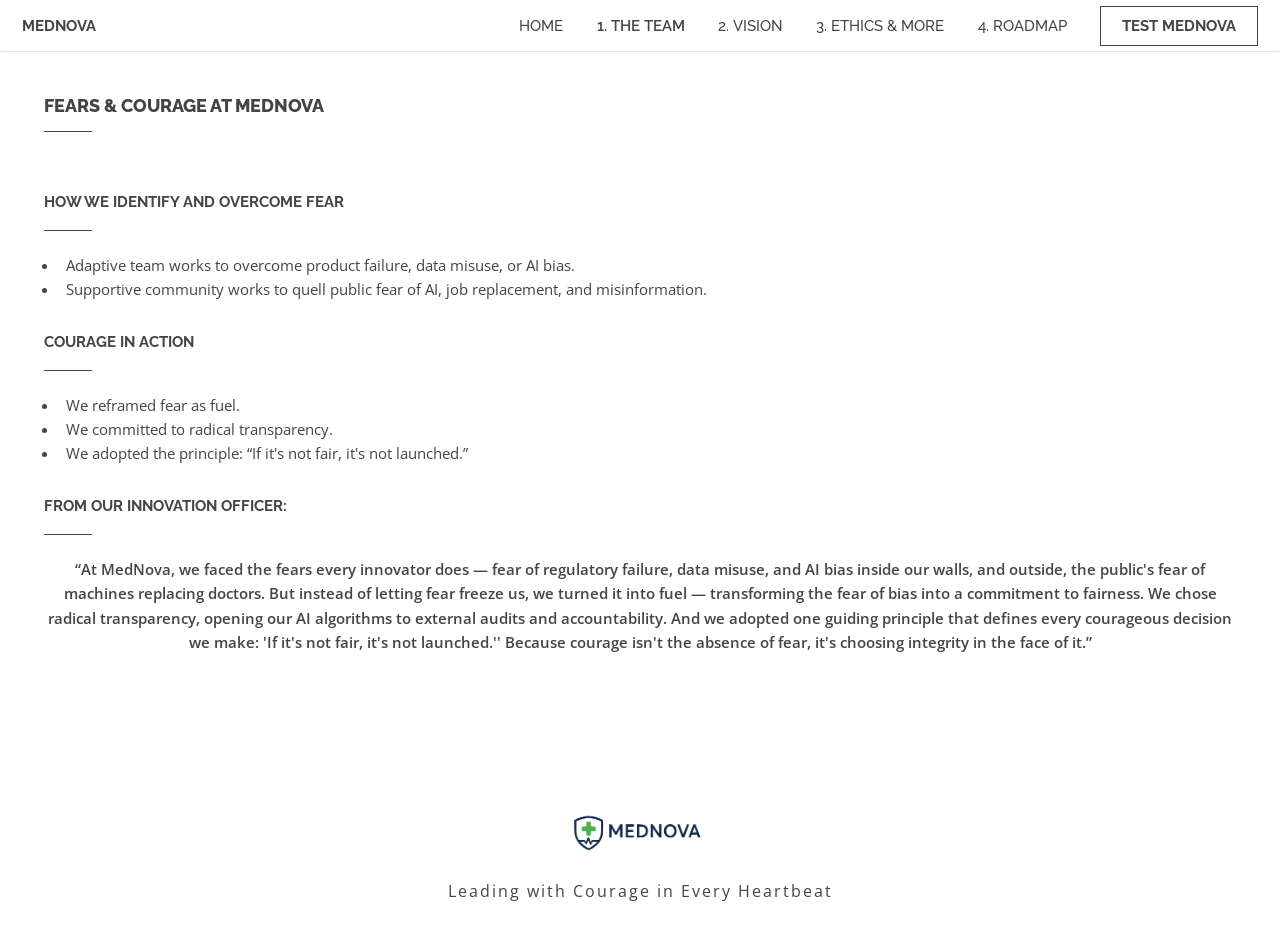
==== ethics.html @ 6e384481 "first-commit" ====
<!DOCTYPE HTML>

<html>

<head>
	<title>Dalyell Scholars</title>
	<meta charset="utf-8" />
	<meta name="viewport" content="width=device-width, initial-scale=1, user-scalable=no" />
	<link rel="stylesheet" href="assets/css/main.css" />
	<noscript>
		<link rel="stylesheet" href="assets/css/noscript.css" />
	</noscript>
</head>

<body class="is-preload">

	<!-- Header -->
	<header id="header">
		<div class="header-icon">

			<h1>
				<a href="index.html">MedNova</a>
			</h1>
		</div>
		<nav id="nav">
			<ul>
				<li><a href="index.html">Home</a></li>
				<li><a href="team.html"><b>1. The Team</b></a></li>
				<li><a href="vision.html">2. Vision</a></li>
				<li><a href="ethics.html">3. Ethics & More</a></li>
				<li><a href="roadmap.html">4. Roadmap</a></li>
				<li><a href="#" class="button">TEST MEDNOVA</a></li>
			</ul>
		</nav>
	</header>



	<!-- Contact -->
	<section id="two" class="wrapper content-pad">

		<div class="inner">

			<div class="features">

				<div class="content">
					<header class="major">
						<h2>Fears & Courage at MedNova</h2>
					</header>

					<h3>How We Identify and Overcome Fear</h3>
					<ul>
						<li>Adaptive team works to overcome product failure, data misuse, or AI bias.</li>
						<li>Supportive community works to quell public fear of AI, job replacement, and misinformation.</li>
					</ul>

					<h3>Courage in Action</h3>
					<ul>
						<li>We reframed fear as fuel.</li>
						<li>We committed to radical transparency.</li>
						<li>We adopted the principle: “If it's not fair, it's not launched.”</li>
					</ul>

					<h3>From our innovation officer:</h3>
					<p style="text-align: center">
						<strong>
							“At MedNova, we faced the fears every innovator does — fear of regulatory failure, data
							misuse, and AI bias inside our walls, and outside, the public's fear of machines replacing
							doctors.
							But instead of letting fear freeze us, we turned it into fuel — transforming the fear of
							bias into a commitment to fairness.
							We chose radical transparency, opening our AI algorithms to external audits and
							accountability.
							And we adopted one guiding principle that defines every courageous decision we make: 'If
							it's not fair, it's not launched.''
							Because courage isn't the absence of fear, it's choosing integrity in the face of it.”
						</strong>
					</p>
				</div>

			</div>
		</div>
	</section>

	<footer class="mednova-footer">
		<img src="images/mednova.png" alt="Mednova Logo">
		<p>Leading with Courage in Every Heartbeat</p>
	</footer>



	<!-- Scripts -->
	<script src="assets/js/jquery.min.js"></script>
	<script src="assets/js/jquery.dropotron.min.js"></script>
	<script src="assets/js/jquery.scrollex.min.js"></script>
	<script src="assets/js/browser.min.js"></script>
	<script src="assets/js/breakpoints.min.js"></script>
	<script src="assets/js/util.js"></script>
	<script src="assets/js/main.js"></script>

</body>

</html>
---- assets/css/main.css ----
@import url(fontawesome-all.min.css);
@import url("https://fonts.googleapis.com/css?family=Open+Sans:400italic,600italic,400,600|Raleway:500,700,800");


/*
	Slate by Pixelarity
	pixelarity.com | hello@pixelarity.com
	License: pixelarity.com/license
*/

html, body, div, span, applet, object,
iframe, h1, h2, h3, h4, h5, h6, p, blockquote,
pre, a, abbr, acronym, address, big, cite,
code, del, dfn, em, img, ins, kbd, q, s, samp,
small, strike, strong, sub, sup, tt, var, b,
u, i, center, dl, dt, dd, ol, ul, li, fieldset,
form, label, legend, table, caption, tbody,
tfoot, thead, tr, th, td, article, aside,
canvas, details, embed, figure, figcaption,
footer, header, hgroup, menu, nav, output, ruby,
section, summary, time, mark, audio, video {
	margin: 0;
	padding: 0;
	border: 0;
	font-size: 100%;
	font: inherit;
	vertical-align: baseline;}

article, aside, details, figcaption, figure,
footer, header, hgroup, menu, nav, section {
	display: block;}

body {
	line-height: 1;
}

ol, ul {
	list-style: none;
}

blockquote, q {
	quotes: none;
}

	blockquote:before, blockquote:after, q:before, q:after {
		content: '';
		content: none;
	}

table {
	border-collapse: collapse;
	border-spacing: 0;
}

body {
	-webkit-text-size-adjust: none;
}

mark {
	background-color: transparent;
	color: inherit;
}

input::-moz-focus-inner {
	border: 0;
	padding: 0;
}

input, select, textarea {
	-moz-appearance: none;
	-webkit-appearance: none;
	-ms-appearance: none;
	appearance: none;
}

/* Basic */

	@-ms-viewport {
		width: device-width;
	}

	body {
		-ms-overflow-style: scrollbar;
	}

	@media screen and (max-width: 480px) {

		html, body {
			min-width: 320px;
		}

	}

	html {
		box-sizing: border-box;
	}

	*, *:before, *:after {
		box-sizing: inherit;
	}

	body {
		background: #fff;
	}

		body.is-preload *, body.is-preload *:before, body.is-preload *:after {
			-moz-animation: none !important;
			-webkit-animation: none !important;
			-ms-animation: none !important;
			animation: none !important;
			-moz-transition: none !important;
			-webkit-transition: none !important;
			-ms-transition: none !important;
			transition: none !important;
		}

/* Type */

	body {
		background-color: #fff;
		color: #444;
	}

	body, input, select, textarea {
		font-family: "Open Sans", Helvetica, sans-serif;
		font-size: 13pt;
		font-weight: 400;
		line-height: 1.65em;
	}

		@media screen and (max-width: 1680px) {

			body, input, select, textarea {
				font-size: 11pt;
			}

		}

	a {
		-moz-transition: border-bottom-color 0.2s ease-in-out;
		-webkit-transition: border-bottom-color 0.2s ease-in-out;
		-ms-transition: border-bottom-color 0.2s ease-in-out;
		transition: border-bottom-color 0.2s ease-in-out;
		border-bottom: dotted 1px;
		text-decoration: none;
	}

		a:hover {
			border-bottom-color: transparent;
		}

	strong, b {
		font-weight: 600;
	}

	em, i {
		font-style: italic;
	}

	p {
		margin: 0 0 2em 0;
	}

	h1, h2, h3, h4, h5, h6 {
		font-family: "Raleway", Helvetica, sans-serif;
		font-weight: 700;
		line-height: 1em;
		margin: 0 0 1.5em 0;
		padding-bottom: 1.25em;
		position: relative;
		text-transform: uppercase;
	}

		h1:after, h2:after, h3:after, h4:after, h5:after, h6:after {
			border-bottom: solid 1px;
			bottom: 0;
			content: '';
			display: inline-block;
			left: 0;
			position: absolute;
			width: 3rem;
		}

		h1 a, h2 a, h3 a, h4 a, h5 a, h6 a {
			border-bottom: 0;
			color: inherit;
			text-decoration: none;
		}

		h1.alt, h2.alt, h3.alt, h4.alt, h5.alt, h6.alt {
			margin: 0 0 1em 0;
			padding-bottom: 0;
		}

			h1.alt:after, h2.alt:after, h3.alt:after, h4.alt:after, h5.alt:after, h6.alt:after {
				display: none;
			}

	h2 {
		font-size: 1.25em;
		line-height: 1.25em;
	}

	h3 {
		font-size: 1em;
		line-height: 1.5em;
	}

	h4 {
		font-size: 1.1em;
		line-height: 1.5em;
	}

	h5 {
		font-size: 0.9em;
		line-height: 1.5em;
	}

	h6 {
		font-size: 0.7em;
		line-height: 1.5em;
	}

	@media screen and (max-width: 736px) {

		h2 {
			line-height: 1.5em;
		}

	}

	sub {
		font-size: 0.8em;
		position: relative;
		top: 0.5em;
	}

	sup {
		font-size: 0.8em;
		position: relative;
		top: -0.5em;
	}

	blockquote {
		border-left: solid 4px;
		font-style: italic;
		margin: 0 0 2em 0;
		padding: 0.5em 0 0.5em 2em;
	}

	code {
		border: solid 1px;
		font-family: "Courier New", monospace;
		font-size: 0.9em;
		margin: 0 0.25em;
		padding: 0.25em 0.65em;
	}

	pre {
		-webkit-overflow-scrolling: touch;
		font-family: "Courier New", monospace;
		font-size: 0.9em;
		margin: 0 0 2em 0;
	}

		pre code {
			display: block;
			line-height: 1.75em;
			padding: 1em 1.5em;
			overflow-x: auto;
		}

	hr {
		border: 0;
		border-bottom: solid 1px;
		margin: 2em 0;
	}

		hr.major {
			margin: 3em 0;
		}

	.align-left {
		text-align: left;
	}

	.align-center {
		text-align: center;
	}

	.align-right {
		text-align: right;
	}

	input, select, textarea {
		color: #444;
	}

	a {
		color: #444;
	}

	strong, b {
		color: #444;
	}

	h1, h2, h3, h4, h5, h6 {
		color: #444;
	}

	blockquote {
		border-left-color: #e6e6e6;
	}

	code {
		background: #f6f6f6;
		border-color: #e6e6e6;
	}

	hr {
		border-bottom-color: #e6e6e6;
	}

/* Row */
	.image-row {
	display: flex;
	flex-wrap: wrap;
	justify-content: center;
	gap: 10px; /* spacing between images */
	margin-top: 24px;
	}

	.image-item {
	flex: 1 1 calc(20% - 10px); /* 5 images per row */
	max-width: calc(20% - 10px);
	text-align: center;
	}

	.image-item img {
	width: 100%;
	height: auto;
	border-radius: 12px; /* optional rounded corners */
	object-fit: cover;
	}

	.image-item p {
	margin-top: 8px;
	font-size: 16px;
	color: var(--fg);
	}

	.profile-section {
  display: flex;
  flex-wrap: wrap;
  align-items: flex-start;
  gap: 30px;
  margin-top: 40px;
}

.profile-image {
  flex: 1 1 40%;
  text-align: center;
}

.profile-image img {
  width: 100%;
  height: auto;
  max-width: 200px;
  border-radius: 16px;
  object-fit: cover;
}

.profile-image p {
  margin-top: 10px;
  font-size: 18px;
  color: var(--fg);
  font-weight: 500;
}

.profile-details {
  flex: 1 1 30%;
}

.profile-details ul {
  list-style: none;
  padding: 0;
  margin: 0;
}

.profile-details li {
  margin-bottom: 10px;
  font-size: 16px;
  line-height: 1.5;
  color: var(--muted);
}

.profile-details strong {
  color: var(--fg);
}

.mednova-footer {
  margin-top: 60px;
  padding: 40px 20px;
  background: var(--bg);
  border-top: 1px solid var(--line);
  text-align: center;
}

.mednova-footer img {
  width: 160px;         /* adjust to fit your logo */
  height: auto;
  display: block;
  margin: 0 auto 12px;
}

.mednova-footer p {
  margin: 0;
  font-size: 16px;
  color: var(--muted);
  letter-spacing: 2px;
}



	.row {
		display: flex;
		flex-wrap: wrap;
		box-sizing: border-box;
		align-items: stretch;
	}

		.row > * {
			box-sizing: border-box;
		}

		.row.gtr-uniform > * > :last-child {
			margin-bottom: 0;
		}

		.row.aln-left {
			justify-content: flex-start;
		}

		.row.aln-center {
			justify-content: center;
		}

		.row.aln-right {
			justify-content: flex-end;
		}

		.row.aln-top {
			align-items: flex-start;
		}

		.row.aln-middle {
			align-items: center;
		}

		.row.aln-bottom {
			align-items: flex-end;
		}

		.row > .imp {
			order: -1;
		}

		.row > .col-1 {
			width: 8.33333%;
		}

		.row > .off-1 {
			margin-left: 8.33333%;
		}

		.row > .col-2 {
			width: 16.66667%;
		}

		.row > .off-2 {
			margin-left: 16.66667%;
		}

		.row > .col-3 {
			width: 25%;
		}

		.row > .off-3 {
			margin-left: 25%;
		}

		.row > .col-4 {
			width: 33.33333%;
		}

		.row > .off-4 {
			margin-left: 33.33333%;
		}

		.row > .col-5 {
			width: 41.66667%;
		}

		.row > .off-5 {
			margin-left: 41.66667%;
		}

		.row > .col-6 {
			width: 50%;
		}

		.row > .off-6 {
			margin-left: 50%;
		}

		.row > .col-7 {
			width: 58.33333%;
		}

		.row > .off-7 {
			margin-left: 58.33333%;
		}

		.row > .col-8 {
			width: 66.66667%;
		}

		.row > .off-8 {
			margin-left: 66.66667%;
		}

		.row > .col-9 {
			width: 75%;
		}

		.row > .off-9 {
			margin-left: 75%;
		}

		.row > .col-10 {
			width: 83.33333%;
		}

		.row > .off-10 {
			margin-left: 83.33333%;
		}

		.row > .col-11 {
			width: 91.66667%;
		}

		.row > .off-11 {
			margin-left: 91.66667%;
		}

		.row > .col-12 {
			width: 100%;
		}

		.row > .off-12 {
			margin-left: 100%;
		}

		.row.gtr-0 {
			margin-top: 0;
			margin-left: 0em;
		}

			.row.gtr-0 > * {
				padding: 0 0 0 0em;
			}

			.row.gtr-0.gtr-uniform {
				margin-top: 0em;
			}

				.row.gtr-0.gtr-uniform > * {
					padding-top: 0em;
				}

		.row.gtr-25 {
			margin-top: 0;
			margin-left: -0.5em;
		}

			.row.gtr-25 > * {
				padding: 0 0 0 0.5em;
			}

			.row.gtr-25.gtr-uniform {
				margin-top: -0.5em;
			}

				.row.gtr-25.gtr-uniform > * {
					padding-top: 0.5em;
				}

		.row.gtr-50 {
			margin-top: 0;
			margin-left: -1em;
		}

			.row.gtr-50 > * {
				padding: 0 0 0 1em;
			}

			.row.gtr-50.gtr-uniform {
				margin-top: -1em;
			}

				.row.gtr-50.gtr-uniform > * {
					padding-top: 1em;
				}

		.row {
			margin-top: 0;
			margin-left: -2em;
		}

			.row > * {
				padding: 0 0 0 2em;
			}

			.row.gtr-uniform {
				margin-top: -2em;
			}

				.row.gtr-uniform > * {
					padding-top: 2em;
				}

		.row.gtr-150 {
			margin-top: 0;
			margin-left: -3em;
		}

			.row.gtr-150 > * {
				padding: 0 0 0 3em;
			}

			.row.gtr-150.gtr-uniform {
				margin-top: -3em;
			}

				.row.gtr-150.gtr-uniform > * {
					padding-top: 3em;
				}

		.row.gtr-200 {
			margin-top: 0;
			margin-left: -4em;
		}

			.row.gtr-200 > * {
				padding: 0 0 0 4em;
			}

			.row.gtr-200.gtr-uniform {
				margin-top: -4em;
			}

				.row.gtr-200.gtr-uniform > * {
					padding-top: 4em;
				}

		@media screen and (max-width: 1680px) {

			.row {
				display: flex;
				flex-wrap: wrap;
				box-sizing: border-box;
				align-items: stretch;
			}

				.row > * {
					box-sizing: border-box;
				}

				.row.gtr-uniform > * > :last-child {
					margin-bottom: 0;
				}

				.row.aln-left {
					justify-content: flex-start;
				}

				.row.aln-center {
					justify-content: center;
				}

				.row.aln-right {
					justify-content: flex-end;
				}

				.row.aln-top {
					align-items: flex-start;
				}

				.row.aln-middle {
					align-items: center;
				}

				.row.aln-bottom {
					align-items: flex-end;
				}

				.row > .imp-xlarge {
					order: -1;
				}

				.row > .col-1-xlarge {
					width: 8.33333%;
				}

				.row > .off-1-xlarge {
					margin-left: 8.33333%;
				}

				.row > .col-2-xlarge {
					width: 16.66667%;
				}

				.row > .off-2-xlarge {
					margin-left: 16.66667%;
				}

				.row > .col-3-xlarge {
					width: 25%;
				}

				.row > .off-3-xlarge {
					margin-left: 25%;
				}

				.row > .col-4-xlarge {
					width: 33.33333%;
				}

				.row > .off-4-xlarge {
					margin-left: 33.33333%;
				}

				.row > .col-5-xlarge {
					width: 41.66667%;
				}

				.row > .off-5-xlarge {
					margin-left: 41.66667%;
				}

				.row > .col-6-xlarge {
					width: 50%;
				}

				.row > .off-6-xlarge {
					margin-left: 50%;
				}

				.row > .col-7-xlarge {
					width: 58.33333%;
				}

				.row > .off-7-xlarge {
					margin-left: 58.33333%;
				}

				.row > .col-8-xlarge {
					width: 66.66667%;
				}

				.row > .off-8-xlarge {
					margin-left: 66.66667%;
				}

				.row > .col-9-xlarge {
					width: 75%;
				}

				.row > .off-9-xlarge {
					margin-left: 75%;
				}

				.row > .col-10-xlarge {
					width: 83.33333%;
				}

				.row > .off-10-xlarge {
					margin-left: 83.33333%;
				}

				.row > .col-11-xlarge {
					width: 91.66667%;
				}

				.row > .off-11-xlarge {
					margin-left: 91.66667%;
				}

				.row > .col-12-xlarge {
					width: 100%;
				}

				.row > .off-12-xlarge {
					margin-left: 100%;
				}

				.row.gtr-0 {
					margin-top: 0;
					margin-left: 0em;
				}

					.row.gtr-0 > * {
						padding: 0 0 0 0em;
					}

					.row.gtr-0.gtr-uniform {
						margin-top: 0em;
					}

						.row.gtr-0.gtr-uniform > * {
							padding-top: 0em;
						}

				.row.gtr-25 {
					margin-top: 0;
					margin-left: -0.5em;
				}

					.row.gtr-25 > * {
						padding: 0 0 0 0.5em;
					}

					.row.gtr-25.gtr-uniform {
						margin-top: -0.5em;
					}

						.row.gtr-25.gtr-uniform > * {
							padding-top: 0.5em;
						}

				.row.gtr-50 {
					margin-top: 0;
					margin-left: -1em;
				}

					.row.gtr-50 > * {
						padding: 0 0 0 1em;
					}

					.row.gtr-50.gtr-uniform {
						margin-top: -1em;
					}

						.row.gtr-50.gtr-uniform > * {
							padding-top: 1em;
						}

				.row {
					margin-top: 0;
					margin-left: -2em;
				}

					.row > * {
						padding: 0 0 0 2em;
					}

					.row.gtr-uniform {
						margin-top: -2em;
					}

						.row.gtr-uniform > * {
							padding-top: 2em;
						}

				.row.gtr-150 {
					margin-top: 0;
					margin-left: -3em;
				}

					.row.gtr-150 > * {
						padding: 0 0 0 3em;
					}

					.row.gtr-150.gtr-uniform {
						margin-top: -3em;
					}

						.row.gtr-150.gtr-uniform > * {
							padding-top: 3em;
						}

				.row.gtr-200 {
					margin-top: 0;
					margin-left: -4em;
				}

					.row.gtr-200 > * {
						padding: 0 0 0 4em;
					}

					.row.gtr-200.gtr-uniform {
						margin-top: -4em;
					}

						.row.gtr-200.gtr-uniform > * {
							padding-top: 4em;
						}

		}

		@media screen and (max-width: 1280px) {

			.row {
				display: flex;
				flex-wrap: wrap;
				box-sizing: border-box;
				align-items: stretch;
			}

				.row > * {
					box-sizing: border-box;
				}

				.row.gtr-uniform > * > :last-child {
					margin-bottom: 0;
				}

				.row.aln-left {
					justify-content: flex-start;
				}

				.row.aln-center {
					justify-content: center;
				}

				.row.aln-right {
					justify-content: flex-end;
				}

				.row.aln-top {
					align-items: flex-start;
				}

				.row.aln-middle {
					align-items: center;
				}

				.row.aln-bottom {
					align-items: flex-end;
				}

				.row > .imp-large {
					order: -1;
				}

				.row > .col-1-large {
					width: 8.33333%;
				}

				.row > .off-1-large {
					margin-left: 8.33333%;
				}

				.row > .col-2-large {
					width: 16.66667%;
				}

				.row > .off-2-large {
					margin-left: 16.66667%;
				}

				.row > .col-3-large {
					width: 25%;
				}

				.row > .off-3-large {
					margin-left: 25%;
				}

				.row > .col-4-large {
					width: 33.33333%;
				}

				.row > .off-4-large {
					margin-left: 33.33333%;
				}

				.row > .col-5-large {
					width: 41.66667%;
				}

				.row > .off-5-large {
					margin-left: 41.66667%;
				}

				.row > .col-6-large {
					width: 50%;
				}

				.row > .off-6-large {
					margin-left: 50%;
				}

				.row > .col-7-large {
					width: 58.33333%;
				}

				.row > .off-7-large {
					margin-left: 58.33333%;
				}

				.row > .col-8-large {
					width: 66.66667%;
				}

				.row > .off-8-large {
					margin-left: 66.66667%;
				}

				.row > .col-9-large {
					width: 75%;
				}

				.row > .off-9-large {
					margin-left: 75%;
				}

				.row > .col-10-large {
					width: 83.33333%;
				}

				.row > .off-10-large {
					margin-left: 83.33333%;
				}

				.row > .col-11-large {
					width: 91.66667%;
				}

				.row > .off-11-large {
					margin-left: 91.66667%;
				}

				.row > .col-12-large {
					width: 100%;
				}

				.row > .off-12-large {
					margin-left: 100%;
				}

				.row.gtr-0 {
					margin-top: 0;
					margin-left: 0em;
				}

					.row.gtr-0 > * {
						padding: 0 0 0 0em;
					}

					.row.gtr-0.gtr-uniform {
						margin-top: 0em;
					}

						.row.gtr-0.gtr-uniform > * {
							padding-top: 0em;
						}

				.row.gtr-25 {
					margin-top: 0;
					margin-left: -0.375em;
				}

					.row.gtr-25 > * {
						padding: 0 0 0 0.375em;
					}

					.row.gtr-25.gtr-uniform {
						margin-top: -0.375em;
					}

						.row.gtr-25.gtr-uniform > * {
							padding-top: 0.375em;
						}

				.row.gtr-50 {
					margin-top: 0;
					margin-left: -0.75em;
				}

					.row.gtr-50 > * {
						padding: 0 0 0 0.75em;
					}

					.row.gtr-50.gtr-uniform {
						margin-top: -0.75em;
					}

						.row.gtr-50.gtr-uniform > * {
							padding-top: 0.75em;
						}

				.row {
					margin-top: 0;
					margin-left: -1.5em;
				}

					.row > * {
						padding: 0 0 0 1.5em;
					}

					.row.gtr-uniform {
						margin-top: -1.5em;
					}

						.row.gtr-uniform > * {
							padding-top: 1.5em;
						}

				.row.gtr-150 {
					margin-top: 0;
					margin-left: -2.25em;
				}

					.row.gtr-150 > * {
						padding: 0 0 0 2.25em;
					}

					.row.gtr-150.gtr-uniform {
						margin-top: -2.25em;
					}

						.row.gtr-150.gtr-uniform > * {
							padding-top: 2.25em;
						}

				.row.gtr-200 {
					margin-top: 0;
					margin-left: -3em;
				}

					.row.gtr-200 > * {
						padding: 0 0 0 3em;
					}

					.row.gtr-200.gtr-uniform {
						margin-top: -3em;
					}

						.row.gtr-200.gtr-uniform > * {
							padding-top: 3em;
						}

		}

		@media screen and (max-width: 980px) {

			.row {
				display: flex;
				flex-wrap: wrap;
				box-sizing: border-box;
				align-items: stretch;
			}

				.row > * {
					box-sizing: border-box;
				}

				.row.gtr-uniform > * > :last-child {
					margin-bottom: 0;
				}

				.row.aln-left {
					justify-content: flex-start;
				}

				.row.aln-center {
					justify-content: center;
				}

				.row.aln-right {
					justify-content: flex-end;
				}

				.row.aln-top {
					align-items: flex-start;
				}

				.row.aln-middle {
					align-items: center;
				}

				.row.aln-bottom {
					align-items: flex-end;
				}

				.row > .imp-medium {
					order: -1;
				}

				.row > .col-1-medium {
					width: 8.33333%;
				}

				.row > .off-1-medium {
					margin-left: 8.33333%;
				}

				.row > .col-2-medium {
					width: 16.66667%;
				}

				.row > .off-2-medium {
					margin-left: 16.66667%;
				}

				.row > .col-3-medium {
					width: 25%;
				}

				.row > .off-3-medium {
					margin-left: 25%;
				}

				.row > .col-4-medium {
					width: 33.33333%;
				}

				.row > .off-4-medium {
					margin-left: 33.33333%;
				}

				.row > .col-5-medium {
					width: 41.66667%;
				}

				.row > .off-5-medium {
					margin-left: 41.66667%;
				}

				.row > .col-6-medium {
					width: 50%;
				}

				.row > .off-6-medium {
					margin-left: 50%;
				}

				.row > .col-7-medium {
					width: 58.33333%;
				}

				.row > .off-7-medium {
					margin-left: 58.33333%;
				}

				.row > .col-8-medium {
					width: 66.66667%;
				}

				.row > .off-8-medium {
					margin-left: 66.66667%;
				}

				.row > .col-9-medium {
					width: 75%;
				}

				.row > .off-9-medium {
					margin-left: 75%;
				}

				.row > .col-10-medium {
					width: 83.33333%;
				}

				.row > .off-10-medium {
					margin-left: 83.33333%;
				}

				.row > .col-11-medium {
					width: 91.66667%;
				}

				.row > .off-11-medium {
					margin-left: 91.66667%;
				}

				.row > .col-12-medium {
					width: 100%;
				}

				.row > .off-12-medium {
					margin-left: 100%;
				}

				.row.gtr-0 {
					margin-top: 0;
					margin-left: 0em;
				}

					.row.gtr-0 > * {
						padding: 0 0 0 0em;
					}

					.row.gtr-0.gtr-uniform {
						margin-top: 0em;
					}

						.row.gtr-0.gtr-uniform > * {
							padding-top: 0em;
						}

				.row.gtr-25 {
					margin-top: 0;
					margin-left: -0.375em;
				}

					.row.gtr-25 > * {
						padding: 0 0 0 0.375em;
					}

					.row.gtr-25.gtr-uniform {
						margin-top: -0.375em;
					}

						.row.gtr-25.gtr-uniform > * {
							padding-top: 0.375em;
						}

				.row.gtr-50 {
					margin-top: 0;
					margin-left: -0.75em;
				}

					.row.gtr-50 > * {
						padding: 0 0 0 0.75em;
					}

					.row.gtr-50.gtr-uniform {
						margin-top: -0.75em;
					}

						.row.gtr-50.gtr-uniform > * {
							padding-top: 0.75em;
						}

				.row {
					margin-top: 0;
					margin-left: -1.5em;
				}

					.row > * {
						padding: 0 0 0 1.5em;
					}

					.row.gtr-uniform {
						margin-top: -1.5em;
					}

						.row.gtr-uniform > * {
							padding-top: 1.5em;
						}

				.row.gtr-150 {
					margin-top: 0;
					margin-left: -2.25em;
				}

					.row.gtr-150 > * {
						padding: 0 0 0 2.25em;
					}

					.row.gtr-150.gtr-uniform {
						margin-top: -2.25em;
					}

						.row.gtr-150.gtr-uniform > * {
							padding-top: 2.25em;
						}

				.row.gtr-200 {
					margin-top: 0;
					margin-left: -3em;
				}

					.row.gtr-200 > * {
						padding: 0 0 0 3em;
					}

					.row.gtr-200.gtr-uniform {
						margin-top: -3em;
					}

						.row.gtr-200.gtr-uniform > * {
							padding-top: 3em;
						}

		}

		@media screen and (max-width: 736px) {

			.row {
				display: flex;
				flex-wrap: wrap;
				box-sizing: border-box;
				align-items: stretch;
			}

				.row > * {
					box-sizing: border-box;
				}

				.row.gtr-uniform > * > :last-child {
					margin-bottom: 0;
				}

				.row.aln-left {
					justify-content: flex-start;
				}

				.row.aln-center {
					justify-content: center;
				}

				.row.aln-right {
					justify-content: flex-end;
				}

				.row.aln-top {
					align-items: flex-start;
				}

				.row.aln-middle {
					align-items: center;
				}

				.row.aln-bottom {
					align-items: flex-end;
				}

				.row > .imp-small {
					order: -1;
				}

				.row > .col-1-small {
					width: 8.33333%;
				}

				.row > .off-1-small {
					margin-left: 8.33333%;
				}

				.row > .col-2-small {
					width: 16.66667%;
				}

				.row > .off-2-small {
					margin-left: 16.66667%;
				}

				.row > .col-3-small {
					width: 25%;
				}

				.row > .off-3-small {
					margin-left: 25%;
				}

				.row > .col-4-small {
					width: 33.33333%;
				}

				.row > .off-4-small {
					margin-left: 33.33333%;
				}

				.row > .col-5-small {
					width: 41.66667%;
				}

				.row > .off-5-small {
					margin-left: 41.66667%;
				}

				.row > .col-6-small {
					width: 50%;
				}

				.row > .off-6-small {
					margin-left: 50%;
				}

				.row > .col-7-small {
					width: 58.33333%;
				}

				.row > .off-7-small {
					margin-left: 58.33333%;
				}

				.row > .col-8-small {
					width: 66.66667%;
				}

				.row > .off-8-small {
					margin-left: 66.66667%;
				}

				.row > .col-9-small {
					width: 75%;
				}

				.row > .off-9-small {
					margin-left: 75%;
				}

				.row > .col-10-small {
					width: 83.33333%;
				}

				.row > .off-10-small {
					margin-left: 83.33333%;
				}

				.row > .col-11-small {
					width: 91.66667%;
				}

				.row > .off-11-small {
					margin-left: 91.66667%;
				}

				.row > .col-12-small {
					width: 100%;
				}

				.row > .off-12-small {
					margin-left: 100%;
				}

				.row.gtr-0 {
					margin-top: 0;
					margin-left: 0em;
				}

					.row.gtr-0 > * {
						padding: 0 0 0 0em;
					}

					.row.gtr-0.gtr-uniform {
						margin-top: 0em;
					}

						.row.gtr-0.gtr-uniform > * {
							padding-top: 0em;
						}

				.row.gtr-25 {
					margin-top: 0;
					margin-left: -0.3125em;
				}

					.row.gtr-25 > * {
						padding: 0 0 0 0.3125em;
					}

					.row.gtr-25.gtr-uniform {
						margin-top: -0.3125em;
					}

						.row.gtr-25.gtr-uniform > * {
							padding-top: 0.3125em;
						}

				.row.gtr-50 {
					margin-top: 0;
					margin-left: -0.625em;
				}

					.row.gtr-50 > * {
						padding: 0 0 0 0.625em;
					}

					.row.gtr-50.gtr-uniform {
						margin-top: -0.625em;
					}

						.row.gtr-50.gtr-uniform > * {
							padding-top: 0.625em;
						}

				.row {
					margin-top: 0;
					margin-left: -1.25em;
				}

					.row > * {
						padding: 0 0 0 1.25em;
					}

					.row.gtr-uniform {
						margin-top: -1.25em;
					}

						.row.gtr-uniform > * {
							padding-top: 1.25em;
						}

				.row.gtr-150 {
					margin-top: 0;
					margin-left: -1.875em;
				}

					.row.gtr-150 > * {
						padding: 0 0 0 1.875em;
					}

					.row.gtr-150.gtr-uniform {
						margin-top: -1.875em;
					}

						.row.gtr-150.gtr-uniform > * {
							padding-top: 1.875em;
						}

				.row.gtr-200 {
					margin-top: 0;
					margin-left: -2.5em;
				}

					.row.gtr-200 > * {
						padding: 0 0 0 2.5em;
					}

					.row.gtr-200.gtr-uniform {
						margin-top: -2.5em;
					}

						.row.gtr-200.gtr-uniform > * {
							padding-top: 2.5em;
						}

		}

		@media screen and (max-width: 480px) {

			.row {
				display: flex;
				flex-wrap: wrap;
				box-sizing: border-box;
				align-items: stretch;
			}

				.row > * {
					box-sizing: border-box;
				}

				.row.gtr-uniform > * > :last-child {
					margin-bottom: 0;
				}

				.row.aln-left {
					justify-content: flex-start;
				}

				.row.aln-center {
					justify-content: center;
				}

				.row.aln-right {
					justify-content: flex-end;
				}

				.row.aln-top {
					align-items: flex-start;
				}

				.row.aln-middle {
					align-items: center;
				}

				.row.aln-bottom {
					align-items: flex-end;
				}

				.row > .imp-xsmall {
					order: -1;
				}

				.row > .col-1-xsmall {
					width: 8.33333%;
				}

				.row > .off-1-xsmall {
					margin-left: 8.33333%;
				}

				.row > .col-2-xsmall {
					width: 16.66667%;
				}

				.row > .off-2-xsmall {
					margin-left: 16.66667%;
				}

				.row > .col-3-xsmall {
					width: 25%;
				}

				.row > .off-3-xsmall {
					margin-left: 25%;
				}

				.row > .col-4-xsmall {
					width: 33.33333%;
				}

				.row > .off-4-xsmall {
					margin-left: 33.33333%;
				}

				.row > .col-5-xsmall {
					width: 41.66667%;
				}

				.row > .off-5-xsmall {
					margin-left: 41.66667%;
				}

				.row > .col-6-xsmall {
					width: 50%;
				}

				.row > .off-6-xsmall {
					margin-left: 50%;
				}

				.row > .col-7-xsmall {
					width: 58.33333%;
				}

				.row > .off-7-xsmall {
					margin-left: 58.33333%;
				}

				.row > .col-8-xsmall {
					width: 66.66667%;
				}

				.row > .off-8-xsmall {
					margin-left: 66.66667%;
				}

				.row > .col-9-xsmall {
					width: 75%;
				}

				.row > .off-9-xsmall {
					margin-left: 75%;
				}

				.row > .col-10-xsmall {
					width: 83.33333%;
				}

				.row > .off-10-xsmall {
					margin-left: 83.33333%;
				}

				.row > .col-11-xsmall {
					width: 91.66667%;
				}

				.row > .off-11-xsmall {
					margin-left: 91.66667%;
				}

				.row > .col-12-xsmall {
					width: 100%;
				}

				.row > .off-12-xsmall {
					margin-left: 100%;
				}

				.row.gtr-0 {
					margin-top: 0;
					margin-left: 0em;
				}

					.row.gtr-0 > * {
						padding: 0 0 0 0em;
					}

					.row.gtr-0.gtr-uniform {
						margin-top: 0em;
					}

						.row.gtr-0.gtr-uniform > * {
							padding-top: 0em;
						}

				.row.gtr-25 {
					margin-top: 0;
					margin-left: -0.3125em;
				}

					.row.gtr-25 > * {
						padding: 0 0 0 0.3125em;
					}

					.row.gtr-25.gtr-uniform {
						margin-top: -0.3125em;
					}

						.row.gtr-25.gtr-uniform > * {
							padding-top: 0.3125em;
						}

				.row.gtr-50 {
					margin-top: 0;
					margin-left: -0.625em;
				}

					.row.gtr-50 > * {
						padding: 0 0 0 0.625em;
					}

					.row.gtr-50.gtr-uniform {
						margin-top: -0.625em;
					}

						.row.gtr-50.gtr-uniform > * {
							padding-top: 0.625em;
						}

				.row {
					margin-top: 0;
					margin-left: -1.25em;
				}

					.row > * {
						padding: 0 0 0 1.25em;
					}

					.row.gtr-uniform {
						margin-top: -1.25em;
					}

						.row.gtr-uniform > * {
							padding-top: 1.25em;
						}

				.row.gtr-150 {
					margin-top: 0;
					margin-left: -1.875em;
				}

					.row.gtr-150 > * {
						padding: 0 0 0 1.875em;
					}

					.row.gtr-150.gtr-uniform {
						margin-top: -1.875em;
					}

						.row.gtr-150.gtr-uniform > * {
							padding-top: 1.875em;
						}

				.row.gtr-200 {
					margin-top: 0;
					margin-left: -2.5em;
				}

					.row.gtr-200 > * {
						padding: 0 0 0 2.5em;
					}

					.row.gtr-200.gtr-uniform {
						margin-top: -2.5em;
					}

						.row.gtr-200.gtr-uniform > * {
							padding-top: 2.5em;
						}

		}

/* Box */

	.box {
		border: solid 1px;
		margin-bottom: 2em;
		padding: 1.5em;
	}

		.box > :last-child,
		.box > :last-child > :last-child,
		.box > :last-child > :last-child > :last-child {
			margin-bottom: 0;
		}

		.box.alt {
			border: 0;
			padding: 0;
		}

	.box {
		border-color: #e6e6e6;
	}

/* Button */

	input[type="submit"],
	input[type="reset"],
	input[type="button"],
	button,
	.button {
		-moz-appearance: none;
		-webkit-appearance: none;
		-ms-appearance: none;
		appearance: none;
		-moz-transition: background-color 0.2s ease-in-out;
		-webkit-transition: background-color 0.2s ease-in-out;
		-ms-transition: background-color 0.2s ease-in-out;
		transition: background-color 0.2s ease-in-out;
		border: 0;
		border-radius: 0;
		cursor: pointer;
		display: inline-block;
		font-family: "Raleway", Helvetica, sans-serif;
		font-weight: 700;
		height: 2.75em;
		line-height: 2.75em;
		padding: 0 1.5em;
		text-align: center;
		text-decoration: none;
		text-transform: uppercase;
		white-space: nowrap;
	}

		input[type="submit"].icon,
		input[type="reset"].icon,
		input[type="button"].icon,
		button.icon,
		.button.icon {
			padding-left: 1.35em;
		}

			input[type="submit"].icon:before,
			input[type="reset"].icon:before,
			input[type="button"].icon:before,
			button.icon:before,
			.button.icon:before {
				margin-right: 0.5em;
			}

		input[type="submit"].fit,
		input[type="reset"].fit,
		input[type="button"].fit,
		button.fit,
		.button.fit {
			display: block;
		}

		input[type="submit"].small,
		input[type="reset"].small,
		input[type="button"].small,
		button.small,
		.button.small {
			font-size: 0.8em;
		}

		input[type="submit"].large,
		input[type="reset"].large,
		input[type="button"].large,
		button.large,
		.button.large {
			font-size: 1.35em;
		}

		input[type="submit"].disabled, input[type="submit"]:disabled,
		input[type="reset"].disabled,
		input[type="reset"]:disabled,
		input[type="button"].disabled,
		input[type="button"]:disabled,
		button.disabled,
		button:disabled,
		.button.disabled,
		.button:disabled {
			pointer-events: none;
			opacity: 0.25;
		}

	input[type="submit"],
	input[type="reset"],
	input[type="button"],
	button,
	.button {
		background-color: transparent;
		color: #444 !important;
		box-shadow: inset 0 0 0 1px #444;
	}

		input[type="submit"]:hover,
		input[type="reset"]:hover,
		input[type="button"]:hover,
		button:hover,
		.button:hover {
			background-color: #f6f6f6;
		}

		input[type="submit"]:active,
		input[type="reset"]:active,
		input[type="button"]:active,
		button:active,
		.button:active {
			background-color: #e2e2e2;
		}

		input[type="submit"].primary,
		input[type="reset"].primary,
		input[type="button"].primary,
		button.primary,
		.button.primary {
			box-shadow: none;
			background-color: #444;
			color: #fff !important;
		}

			input[type="submit"].primary:hover,
			input[type="reset"].primary:hover,
			input[type="button"].primary:hover,
			button.primary:hover,
			.button.primary:hover {
				background-color: #515151;
			}

			input[type="submit"].primary:active,
			input[type="reset"].primary:active,
			input[type="button"].primary:active,
			button.primary:active,
			.button.primary:active {
				background-color: #373737;
			}

/* Features */

	.features {
		display: -moz-flex;
		display: -webkit-flex;
		display: -ms-flex;
		display: flex;
		-moz-justify-content: space-between;
		-webkit-justify-content: space-between;
		-ms-justify-content: space-between;
		justify-content: space-between;
		position: relative;
	}

		.features > section {
			width: calc(33.33333333% - 5em);
		}

			.features > section:before {
				content: '';
				display: block;
				height: 100%;
				margin-left: -3.75em;
				position: absolute;
				top: 0;
				width: 1px;
			}

			.features > section:first-child {
				border-left: 0;
			}

				.features > section:first-child:before {
					display: none;
				}

		@media screen and (max-width: 1280px) {

			.features > section {
				width: calc(33.33333333% - 2.5em);
			}

				.features > section:before {
					margin-left: -2em;
				}

		}

		@media screen and (max-width: 980px) {

			.features {
				-moz-flex-direction: column;
				-webkit-flex-direction: column;
				-ms-flex-direction: column;
				flex-direction: column;
			}

				.features > section {
					width: 100%;
				}

					.features > section:before {
						width: 100%;
						height: 1px;
						margin-left: 0;
						position: relative;
						top: -3em;
					}

					.features > section:first-child:before {
						display: none;
					}

		}

		@media screen and (max-width: 736px) {

			.features > section:before {
				top: -2.5em;
			}

		}

	.features > section:before {
		background-color: #e6e6e6;
	}

/* Form */

	form {
		margin: 0 0 2em 0;
	}

	label {
		display: block;
		margin: 0 0 0.5em 0;
		text-transform: uppercase;
		font-size: 0.9em;
		font-family: "Raleway", Helvetica, sans-serif;
		font-weight: 700;
	}

	input[type="text"],
	input[type="password"],
	input[type="email"],
	input[type="tel"],
	input[type="search"],
	input[type="url"],
	select,
	textarea {
		-moz-appearance: none;
		-webkit-appearance: none;
		-ms-appearance: none;
		appearance: none;
		border: none;
		border: solid 1px;
		border-radius: 0;
		background-color: transparent;
		color: inherit;
		display: block;
		outline: 0;
		padding: 0 1em;
		text-decoration: none;
		width: 100%;
	}

		input[type="text"]:invalid,
		input[type="password"]:invalid,
		input[type="email"]:invalid,
		input[type="tel"]:invalid,
		input[type="search"]:invalid,
		input[type="url"]:invalid,
		select:invalid,
		textarea:invalid {
			box-shadow: none;
		}

	select {
		background-size: 1.25rem;
		background-repeat: no-repeat;
		background-position: calc(100% - 1rem) center;
		height: 2.75em;
		padding-right: 2.75em;
		text-overflow: ellipsis;
	}

		select:focus::-ms-value {
			background-color: transparent;
		}

		select::-ms-expand {
			display: none;
		}

	input[type="text"],
	input[type="password"],
	input[type="email"],
	input[type="tel"],
	input[type="search"],
	input[type="url"],
	select {
		height: 2.75em;
	}

	textarea {
		padding: 0.75em 1em;
	}

	input[type="checkbox"],
	input[type="radio"] {
		-moz-appearance: none;
		-webkit-appearance: none;
		-ms-appearance: none;
		appearance: none;
		display: block;
		float: left;
		margin-right: -2em;
		opacity: 0;
		width: 1em;
		z-index: -1;
	}

		input[type="checkbox"] + label,
		input[type="radio"] + label {
			text-decoration: none;
			cursor: pointer;
			display: inline-block;
			padding-left: 2.4em;
			padding-right: 0.75em;
			position: relative;
			font-size: 1em;
			font-family: "Open Sans", Helvetica, sans-serif;
			font-weight: 400;
			text-transform: none;
		}

			input[type="checkbox"] + label:before,
			input[type="radio"] + label:before {
				-moz-osx-font-smoothing: grayscale;
				-webkit-font-smoothing: antialiased;
				display: inline-block;
				font-style: normal;
				font-variant: normal;
				text-rendering: auto;
				line-height: 1;
				text-transform: none !important;
				font-family: 'Font Awesome 5 Free';
				font-weight: 900;
			}

			input[type="checkbox"] + label:before,
			input[type="radio"] + label:before {
				border: solid 1px;
				content: '';
				display: inline-block;
				font-size: 0.8em;
				height: 2.0625em;
				left: 0;
				line-height: 2.0625em;
				position: absolute;
				text-align: center;
				top: 0;
				width: 2.0625em;
			}

		input[type="checkbox"]:checked + label:before,
		input[type="radio"]:checked + label:before {
			content: '\f00c';
		}

	input[type="radio"] + label:before {
		border-radius: 100%;
	}

	::-webkit-input-placeholder {
		opacity: 1.0;
	}

	:-moz-placeholder {
		opacity: 1.0;
	}

	::-moz-placeholder {
		opacity: 1.0;
	}

	:-ms-input-placeholder {
		opacity: 1.0;
	}

	label {
		color: #444;
	}

	input[type="text"],
	input[type="password"],
	input[type="email"],
	input[type="tel"],
	input[type="search"],
	input[type="url"],
	select,
	textarea {
		-moz-transition: border-color 0.2s ease-in-out;
		-webkit-transition: border-color 0.2s ease-in-out;
		-ms-transition: border-color 0.2s ease-in-out;
		transition: border-color 0.2s ease-in-out;
		border-color: #e6e6e6;
	}

		input[type="text"]:focus,
		input[type="password"]:focus,
		input[type="email"]:focus,
		input[type="tel"]:focus,
		input[type="search"]:focus,
		input[type="url"]:focus,
		select:focus,
		textarea:focus {
			border-color: #444;
		}

	select {
		background-image: url("data:image/svg+xml;charset=utf8,%3Csvg xmlns='http://www.w3.org/2000/svg' width='40' height='40' preserveAspectRatio='none' viewBox='0 0 40 40'%3E%3Cpath d='M9.4,12.3l10.4,10.4l10.4-10.4c0.2-0.2,0.5-0.4,0.9-0.4c0.3,0,0.6,0.1,0.9,0.4l3.3,3.3c0.2,0.2,0.4,0.5,0.4,0.9 c0,0.4-0.1,0.6-0.4,0.9L20.7,31.9c-0.2,0.2-0.5,0.4-0.9,0.4c-0.3,0-0.6-0.1-0.9-0.4L4.3,17.3c-0.2-0.2-0.4-0.5-0.4-0.9 c0-0.4,0.1-0.6,0.4-0.9l3.3-3.3c0.2-0.2,0.5-0.4,0.9-0.4S9.1,12.1,9.4,12.3z' fill='%23e6e6e6' /%3E%3C/svg%3E");
	}

		select option {
			color: #444;
			background: #fff;
		}

	input[type="checkbox"] + label,
	input[type="radio"] + label {
		color: #444;
	}

		input[type="checkbox"] + label:before,
		input[type="radio"] + label:before {
			-moz-transition: border-color 0.2s ease-in-out;
			-webkit-transition: border-color 0.2s ease-in-out;
			-ms-transition: border-color 0.2s ease-in-out;
			transition: border-color 0.2s ease-in-out;
			background: #f6f6f6;
			border-color: #e6e6e6;
		}

	input[type="checkbox"]:checked + label:before,
	input[type="radio"]:checked + label:before {
		background-color: #444;
		border-color: #444;
		color: #fff;
	}

	input[type="checkbox"]:focus + label:before,
	input[type="radio"]:focus + label:before {
		border-color: #444;
	}

	::-webkit-input-placeholder {
		color: #bbb !important;
	}

	:-moz-placeholder {
		color: #bbb !important;
	}

	::-moz-placeholder {
		color: #bbb !important;
	}

	:-ms-input-placeholder {
		color: #bbb !important;
	}

	.formerize-placeholder {
		color: #bbb !important;
	}

/* Icon */

	.icon {
		text-decoration: none;
		border-bottom: none;
		position: relative;
	}

		.icon:before {
			-moz-osx-font-smoothing: grayscale;
			-webkit-font-smoothing: antialiased;
			display: inline-block;
			font-style: normal;
			font-variant: normal;
			text-rendering: auto;
			line-height: 1;
			text-transform: none !important;
			font-family: 'Font Awesome 5 Free';
			font-weight: 400;
		}

		.icon > .label {
			display: none;
		}

		.icon.solid:before {
			font-weight: 900;
		}

		.icon.brands:before {
			font-family: 'Font Awesome 5 Brands';
		}

		.icon:before {
			cursor: inherit;
		}

	.icon-wrapper {
		width: 4em;
		height: 2em;
		line-height: 2em;
		display: inline-block;
		text-align: center;
		position: relative;
		margin: 1.235em 0;
	}

		.icon-wrapper:before, .icon-wrapper:after {
			content: '';
			width: 0;
			height: 0;
			border-left: solid 2em transparent;
			border-right: solid 2em transparent;
			position: absolute;
			left: 0;
		}

		.icon-wrapper:before {
			border-bottom: solid 1.235em;
			top: -1.235em;
		}

		.icon-wrapper:after {
			border-top: solid 1.235em;
			bottom: -1.235em;
		}

		.icon-wrapper .icon {
			cursor: default;
		}

			.icon-wrapper .icon:before {
				font-size: 1.5rem;
			}

		.icon-wrapper.major {
			display: block;
			margin: 1.235em 0 3.235em 0;
		}

		.icon-wrapper.small {
			font-size: 0.75em;
		}

			.icon-wrapper.small .icon:before {
				font-size: 1.25rem;
			}

	.icon-wrapper {
		background-color: #f6f6f6;
		box-shadow: 0 -1px 0 0 #f6f6f6, 0 1px 0 0 #f6f6f6;
	}

		.icon-wrapper:before {
			border-bottom-color: #f6f6f6;
		}

		.icon-wrapper:after {
			border-top-color: #f6f6f6;
		}

/* Image */

	.image {
		border: 0;
		display: inline-block;
		position: relative;
	}

		.image img {
			display: block;
		}

		.image.left, .image.right {
			max-width: 40%;
		}

			.image.left img, .image.right img {
				width: 100%;
			}

		.image.left {
			float: left;
			margin: 0 1.5em 1em 0;
			top: 0.25em;
		}

		.image.right {
			float: right;
			margin: 0 0 1em 1.5em;
			top: 0.25em;
		}

		.image.fit {
			display: block;
			margin: 0 0 2em 0;
			width: 100%;
		}

			.image.fit img {
				width: 100%;
			}

		.image.main {
			display: block;
			margin: 0 0 3em 0;
			width: 100%;
		}

			.image.main img {
				width: 100%;
			}

/* List */

	ol {
		list-style: decimal;
		margin: 0 0 2em 0;
		padding-left: 1.25em;
	}

		ol li {
			padding-left: 0.25em;
		}

	ul {
		list-style: disc;
		margin: 0 0 2em 0;
		padding-left: 1em;
	}

		ul li {
			padding-left: 0.5em;
		}

		ul.alt {
			list-style: none;
			padding-left: 0;
		}

			ul.alt li {
				border-top: solid 1px;
				padding: 0.5em 0;
			}

				ul.alt li:first-child {
					border-top: 0;
					padding-top: 0;
				}

	dl {
		margin: 0 0 2em 0;
	}

		dl dt {
			display: block;
			font-weight: 600;
			margin: 0 0 1em 0;
		}

		dl dd {
			margin-left: 2em;
		}

	ul.alt li {
		border-top-color: #e6e6e6;
	}

/* Actions */

	ul.actions {
		display: -moz-flex;
		display: -webkit-flex;
		display: -ms-flex;
		display: flex;
		cursor: default;
		list-style: none;
		margin-left: -1em;
		padding-left: 0;
	}

		ul.actions li {
			padding: 0 0 0 1em;
			vertical-align: middle;
		}

		ul.actions.special {
			-moz-justify-content: center;
			-webkit-justify-content: center;
			-ms-justify-content: center;
			justify-content: center;
			width: 100%;
			margin-left: 0;
		}

			ul.actions.special li:first-child {
				padding-left: 0;
			}

		ul.actions.stacked {
			-moz-flex-direction: column;
			-webkit-flex-direction: column;
			-ms-flex-direction: column;
			flex-direction: column;
			margin-left: 0;
		}

			ul.actions.stacked li {
				padding: 1.3em 0 0 0;
			}

				ul.actions.stacked li:first-child {
					padding-top: 0;
				}

		ul.actions.fit {
			width: calc(100% + 1em);
		}

			ul.actions.fit li {
				-moz-flex-grow: 1;
				-webkit-flex-grow: 1;
				-ms-flex-grow: 1;
				flex-grow: 1;
				-moz-flex-shrink: 1;
				-webkit-flex-shrink: 1;
				-ms-flex-shrink: 1;
				flex-shrink: 1;
				width: 100%;
			}

				ul.actions.fit li > * {
					width: 100%;
				}

			ul.actions.fit.stacked {
				width: 100%;
			}

		@media screen and (max-width: 480px) {

			ul.actions:not(.fixed) {
				-moz-flex-direction: column;
				-webkit-flex-direction: column;
				-ms-flex-direction: column;
				flex-direction: column;
				margin-left: 0;
				width: 100% !important;
			}

				ul.actions:not(.fixed) li {
					-moz-flex-grow: 1;
					-webkit-flex-grow: 1;
					-ms-flex-grow: 1;
					flex-grow: 1;
					-moz-flex-shrink: 1;
					-webkit-flex-shrink: 1;
					-ms-flex-shrink: 1;
					flex-shrink: 1;
					padding: 1em 0 0 0;
					text-align: center;
					width: 100%;
				}

					ul.actions:not(.fixed) li > * {
						width: 100%;
					}

					ul.actions:not(.fixed) li:first-child {
						padding-top: 0;
					}

					ul.actions:not(.fixed) li input[type="submit"],
					ul.actions:not(.fixed) li input[type="reset"],
					ul.actions:not(.fixed) li input[type="button"],
					ul.actions:not(.fixed) li button,
					ul.actions:not(.fixed) li .button {
						width: 100%;
					}

						ul.actions:not(.fixed) li input[type="submit"].icon:before,
						ul.actions:not(.fixed) li input[type="reset"].icon:before,
						ul.actions:not(.fixed) li input[type="button"].icon:before,
						ul.actions:not(.fixed) li button.icon:before,
						ul.actions:not(.fixed) li .button.icon:before {
							margin-left: -0.5em;
						}

		}

/* Icons */

	ul.icons {
		list-style: none;
		padding-left: 0;
	}

		ul.icons li {
			display: inline-block;
			padding: 0 1em 0 0;
		}

			ul.icons li:last-child {
				padding-right: 0;
			}

			ul.icons li .icon:before {
				font-size: 2em;
			}

/* Bulleted Icons */

	ul.bulleted-icons {
		display: -moz-flex;
		display: -webkit-flex;
		display: -ms-flex;
		display: flex;
		-moz-flex-wrap: wrap;
		-webkit-flex-wrap: wrap;
		-ms-flex-wrap: wrap;
		flex-wrap: wrap;
		padding: 0;
	}

		ul.bulleted-icons li {
			margin: 2em 0 0 0;
			overflow: hidden;
			padding-left: 4.5em;
			position: relative;
			width: 50%;
		}

			ul.bulleted-icons li .icon-wrapper {
				font-size: 0.65em;
				left: 0;
				position: absolute;
				top: 0;
			}

				ul.bulleted-icons li .icon-wrapper .icon:before {
					font-size: 1rem;
				}

			ul.bulleted-icons li h3 {
				font-size: 0.9em;
				margin-bottom: 0.5em;
				padding-bottom: 0;
			}

				ul.bulleted-icons li h3:after {
					display: none;
				}

		@media screen and (max-width: 1280px) {

			ul.bulleted-icons li {
				width: 100%;
				margin: 1em 0 0 0;
			}

		}

/* Menu */

	ul.menu {
		padding: 0;
		list-style: none;
	}

		ul.menu li {
			padding: 0;
			display: inline-block;
			margin-left: 0.75em;
			padding-left: 0.75em;
			border-left: solid 1px;
			line-height: 1em;
		}

			ul.menu li:first-child {
				margin-left: 0;
				padding-left: 0;
				border-left: 0;
			}

	ul.menu li {
		border-left-color: #e6e6e6;
	}

/* Pagination */

	ul.pagination {
		cursor: default;
		list-style: none;
		padding-left: 0;
	}

		ul.pagination li {
			display: inline-block;
			padding-left: 0;
			vertical-align: middle;
		}

			ul.pagination li > .page {
				-moz-transition: background-color 0.2s ease-in-out, color 0.2s ease-in-out;
				-webkit-transition: background-color 0.2s ease-in-out, color 0.2s ease-in-out;
				-ms-transition: background-color 0.2s ease-in-out, color 0.2s ease-in-out;
				transition: background-color 0.2s ease-in-out, color 0.2s ease-in-out;
				border-bottom: 0;
				display: inline-block;
				height: 1.5em;
				line-height: 1.5em;
				margin: 0 0.125em;
				min-width: 1.5em;
				padding: 0 0.5em;
				text-align: center;
			}

			ul.pagination li:first-child {
				padding-right: 0.75em;
			}

			ul.pagination li:last-child {
				padding-left: 0.75em;
			}

		@media screen and (max-width: 480px) {

			ul.pagination li:nth-child(n+2):nth-last-child(n+2) {
				display: none;
			}

			ul.pagination li:first-child {
				padding-right: 0;
			}

		}

	ul.pagination li > .page.active {
		background-color: #444;
		color: #fff !important;
	}

		ul.pagination li > .page.active:hover {
			background-color: #515151;
		}

		ul.pagination li > .page.active:active {
			background-color: #373737;
		}

/* Post */

	.post {
		display: -moz-flex;
		display: -webkit-flex;
		display: -ms-flex;
		display: flex;
		-moz-flex-direction: column;
		-webkit-flex-direction: column;
		-ms-flex-direction: column;
		flex-direction: column;
		-moz-align-items: -moz-stretch;
		-webkit-align-items: -webkit-stretch;
		-ms-align-items: -ms-stretch;
		align-items: stretch;
		margin-bottom: 2em;
	}

		.post .image {
			display: block;
			margin-bottom: 1em;
			width: 100%;
			-ms-flex: 0 0 auto;
		}

			.post .image img {
				width: 100%;
			}

		.post .content {
			padding: 2.5em 2.5em 0.5em 2.5em ;
			-moz-flex-grow: 1;
			-webkit-flex-grow: 1;
			-ms-flex-grow: 1;
			flex-grow: 1;
		}

		@media screen and (max-width: 1280px) {

			.post .content {
				padding: 2em 2em 0.1em 2em ;
			}

		}

		@media screen and (max-width: 736px) {

			.post {
				display: block;
			}

				.post .content {
					padding: 2em 1.5em 0.1em 1.5em ;
				}

		}

	.post .content {
		background-color: transparent;
		border: solid 1px #e6e6e6;
	}

/* Posts */

	.posts {
		display: -moz-flex;
		display: -webkit-flex;
		display: -ms-flex;
		display: flex;
		-moz-flex-wrap: wrap;
		-webkit-flex-wrap: wrap;
		-ms-flex-wrap: wrap;
		flex-wrap: wrap;
		-moz-justify-content: space-between;
		-webkit-justify-content: space-between;
		-ms-justify-content: space-between;
		justify-content: space-between;
		-moz-align-items: -moz-stretch;
		-webkit-align-items: -webkit-stretch;
		-ms-align-items: -ms-stretch;
		align-items: stretch;
	}

		.posts .post {
			width: calc(33.33333333% - 1.25em);
		}

		@media screen and (max-width: 1280px) {

			.posts .post {
				width: calc(50% - 1em);
			}

		}

		@media screen and (max-width: 736px) {

			.posts {
				display: block;
			}

				.posts .post {
					width: 100%;
				}

		}

/* Section/Article */

	section.special, article.special {
		text-align: center;
	}

	header.major {
		margin: 0 0 4em 0;
	}

		header.major > :last-child {
			margin-bottom: 0;
		}

		header.major h2 {
			font-size: 2.25em;
			font-weight: 800;
			margin: 0 0 0.7em 0;
			padding-bottom: 0.75em;
		}

		@media screen and (max-width: 1280px) {

			header.major h2 {
				font-size: 1.25em;
			}

		}

/* Spotlight */

	.spotlight {
		display: -moz-flex;
		display: -webkit-flex;
		display: -ms-flex;
		display: flex;
		-moz-justify-content: space-between;
		-webkit-justify-content: space-between;
		-ms-justify-content: space-between;
		justify-content: space-between;
	}

		.spotlight .content {
			width: calc(33.3333333% - 1.25em);
		}

		.spotlight h2 {
			font-size: 2.25em;
			font-weight: 800;
			margin: 0 0 0.7em 0;
			padding-bottom: 0.75em;
		}

		.spotlight .image {
			width: calc(66.6666666% - 2.5em);
			margin: 0 0 2em 0;
		}

			.spotlight .image img {
				width: 100%;
			}

		@media screen and (max-width: 1280px) {

			.spotlight h2 {
				font-size: 1.25em;
			}

			.spotlight .image {
				width: calc(66.6666666% - 1.25em);
			}

		}

		@media screen and (max-width: 980px) {

			.spotlight {
				display: block;
			}

				.spotlight .content {
					width: 100%;
				}

				.spotlight .image {
					width: 100%;
					margin: 0 0 2em 0;
				}

		}

/* Table */

	.table-wrapper {
		-webkit-overflow-scrolling: touch;
		overflow-x: auto;
	}

	table {
		margin: 0 0 2em 0;
		width: 100%;
	}

		table tbody tr {
			border: solid 1px;
			border-left: 0;
			border-right: 0;
		}

		table td {
			padding: 0.75em 0.75em;
		}

		table th {
			padding: 0 0.75em 0.75em 0.75em;
			text-align: left;
			text-transform: uppercase;
			font-size: 0.9em;
			font-family: "Raleway", Helvetica, sans-serif;
			font-weight: 700;
		}

		table thead {
			border-bottom: solid 2px;
		}

		table tfoot {
			border-top: solid 2px;
		}

		table.alt {
			border-collapse: separate;
		}

			table.alt tbody tr td {
				border: solid 1px;
				border-left-width: 0;
				border-top-width: 0;
			}

				table.alt tbody tr td:first-child {
					border-left-width: 1px;
				}

			table.alt tbody tr:first-child td {
				border-top-width: 1px;
			}

			table.alt thead {
				border-bottom: 0;
			}

			table.alt tfoot {
				border-top: 0;
			}

	table tbody tr {
		border-color: #e6e6e6;
	}

		table tbody tr:nth-child(2n + 1) {
			background-color: #f6f6f6;
		}

	table th {
		color: #444;
	}

	table thead {
		border-bottom-color: #e6e6e6;
	}

	table tfoot {
		border-top-color: #e6e6e6;
	}

	table.alt tbody tr td {
		border-color: #e6e6e6;
	}

/* Wrapper */

	.wrapper {
		padding: 4em 0 2em 0 ;
		position: relative;
	}

		.wrapper > .inner {
			margin: 0 auto;
			max-width: 90em;
			width: 90%;
		}

		.wrapper + .wrapper {
			border-top: solid 1px #e6e6e6;
		}

		.wrapper.major-pad {
			padding: 6em 0 4em 0 ;
		}

		.wrapper.content-pad {
			padding: 0;
		}

			.wrapper.content-pad .content {
				padding: 4em 0 2em 0 ;
			}

		.wrapper.split > .inner {
			display: -moz-flex;
			display: -webkit-flex;
			display: -ms-flex;
			display: flex;
			-moz-justify-content: space-between;
			-webkit-justify-content: space-between;
			-ms-justify-content: space-between;
			justify-content: space-between;
		}

			.wrapper.split > .inner > * {
				width: calc(50% - 3.75em);
			}

				.wrapper.split > .inner > *:before {
					content: '';
					display: block;
					width: 1px;
					height: 100%;
					position: absolute;
					top: 0;
					margin-left: -3.75em;
					background-color: #e6e6e6;
				}

				.wrapper.split > .inner > *:first-child {
					border: 0;
				}

					.wrapper.split > .inner > *:first-child:before {
						display: none;
					}

		.wrapper.style1 {
			background-color: #444;
			color: #fff;
			border-top: 0;
		}

			.wrapper.style1 input, .wrapper.style1 select, .wrapper.style1 textarea {
				color: #fff;
			}

			.wrapper.style1 a {
				color: #fff;
			}

			.wrapper.style1 strong, .wrapper.style1 b {
				color: #fff;
			}

			.wrapper.style1 h1, .wrapper.style1 h2, .wrapper.style1 h3, .wrapper.style1 h4, .wrapper.style1 h5, .wrapper.style1 h6 {
				color: #fff;
			}

			.wrapper.style1 blockquote {
				border-left-color: rgba(255, 255, 255, 0.25);
			}

			.wrapper.style1 code {
				background: rgba(255, 255, 255, 0.075);
				border-color: rgba(255, 255, 255, 0.25);
			}

			.wrapper.style1 hr {
				border-bottom-color: rgba(255, 255, 255, 0.25);
			}

			.wrapper.style1 .box {
				border-color: rgba(255, 255, 255, 0.25);
			}

			.wrapper.style1 input[type="submit"],
			.wrapper.style1 input[type="reset"],
			.wrapper.style1 input[type="button"],
			.wrapper.style1 button,
			.wrapper.style1 .button {
				background-color: transparent;
				color: #fff !important;
				box-shadow: inset 0 0 0 1px #fff;
			}

				.wrapper.style1 input[type="submit"]:hover,
				.wrapper.style1 input[type="reset"]:hover,
				.wrapper.style1 input[type="button"]:hover,
				.wrapper.style1 button:hover,
				.wrapper.style1 .button:hover {
					background-color: rgba(255, 255, 255, 0.075);
				}

				.wrapper.style1 input[type="submit"]:active,
				.wrapper.style1 input[type="reset"]:active,
				.wrapper.style1 input[type="button"]:active,
				.wrapper.style1 button:active,
				.wrapper.style1 .button:active {
					background-color: rgba(255, 255, 255, 0.2);
				}

				.wrapper.style1 input[type="submit"].primary,
				.wrapper.style1 input[type="reset"].primary,
				.wrapper.style1 input[type="button"].primary,
				.wrapper.style1 button.primary,
				.wrapper.style1 .button.primary {
					box-shadow: none;
					background-color: #fff;
					color: #444 !important;
				}

			.wrapper.style1 .features > section:before {
				background-color: rgba(255, 255, 255, 0.25);
			}

			.wrapper.style1 label {
				color: #fff;
			}

			.wrapper.style1 input[type="text"],
			.wrapper.style1 input[type="password"],
			.wrapper.style1 input[type="email"],
			.wrapper.style1 input[type="tel"],
			.wrapper.style1 input[type="search"],
			.wrapper.style1 input[type="url"],
			.wrapper.style1 select,
			.wrapper.style1 textarea {
				-moz-transition: border-color 0.2s ease-in-out;
				-webkit-transition: border-color 0.2s ease-in-out;
				-ms-transition: border-color 0.2s ease-in-out;
				transition: border-color 0.2s ease-in-out;
				border-color: rgba(255, 255, 255, 0.25);
			}

				.wrapper.style1 input[type="text"]:focus,
				.wrapper.style1 input[type="password"]:focus,
				.wrapper.style1 input[type="email"]:focus,
				.wrapper.style1 input[type="tel"]:focus,
				.wrapper.style1 input[type="search"]:focus,
				.wrapper.style1 input[type="url"]:focus,
				.wrapper.style1 select:focus,
				.wrapper.style1 textarea:focus {
					border-color: #fff;
				}

			.wrapper.style1 select {
				background-image: url("data:image/svg+xml;charset=utf8,%3Csvg xmlns='http://www.w3.org/2000/svg' width='40' height='40' preserveAspectRatio='none' viewBox='0 0 40 40'%3E%3Cpath d='M9.4,12.3l10.4,10.4l10.4-10.4c0.2-0.2,0.5-0.4,0.9-0.4c0.3,0,0.6,0.1,0.9,0.4l3.3,3.3c0.2,0.2,0.4,0.5,0.4,0.9 c0,0.4-0.1,0.6-0.4,0.9L20.7,31.9c-0.2,0.2-0.5,0.4-0.9,0.4c-0.3,0-0.6-0.1-0.9-0.4L4.3,17.3c-0.2-0.2-0.4-0.5-0.4-0.9 c0-0.4,0.1-0.6,0.4-0.9l3.3-3.3c0.2-0.2,0.5-0.4,0.9-0.4S9.1,12.1,9.4,12.3z' fill='rgba(255, 255, 255, 0.25)' /%3E%3C/svg%3E");
			}

				.wrapper.style1 select option {
					color: #fff;
					background: #444;
				}

			.wrapper.style1 input[type="checkbox"] + label,
			.wrapper.style1 input[type="radio"] + label {
				color: #fff;
			}

				.wrapper.style1 input[type="checkbox"] + label:before,
				.wrapper.style1 input[type="radio"] + label:before {
					-moz-transition: border-color 0.2s ease-in-out;
					-webkit-transition: border-color 0.2s ease-in-out;
					-ms-transition: border-color 0.2s ease-in-out;
					transition: border-color 0.2s ease-in-out;
					background: rgba(255, 255, 255, 0.075);
					border-color: rgba(255, 255, 255, 0.25);
				}

			.wrapper.style1 input[type="checkbox"]:checked + label:before,
			.wrapper.style1 input[type="radio"]:checked + label:before {
				background-color: #fff;
				border-color: #fff;
				color: #444;
			}

			.wrapper.style1 input[type="checkbox"]:focus + label:before,
			.wrapper.style1 input[type="radio"]:focus + label:before {
				border-color: #fff;
			}

			.wrapper.style1 ::-webkit-input-placeholder {
				color: #888 !important;
			}

			.wrapper.style1 :-moz-placeholder {
				color: #888 !important;
			}

			.wrapper.style1 ::-moz-placeholder {
				color: #888 !important;
			}

			.wrapper.style1 :-ms-input-placeholder {
				color: #888 !important;
			}

			.wrapper.style1 .formerize-placeholder {
				color: #888 !important;
			}

			.wrapper.style1 .icon-wrapper {
				background-color: #fff;
				box-shadow: 0 -1px 0 0 #fff, 0 1px 0 0 #fff;
			}

				.wrapper.style1 .icon-wrapper:before {
					border-bottom-color: #fff;
				}

				.wrapper.style1 .icon-wrapper:after {
					border-top-color: #fff;
				}

				.wrapper.style1 .icon-wrapper .icon {
					color: #444;
				}

			.wrapper.style1 ul.alt li {
				border-top-color: rgba(255, 255, 255, 0.25);
			}

			.wrapper.style1 ul.menu li {
				border-left-color: rgba(255, 255, 255, 0.25);
			}

			.wrapper.style1 ul.pagination li > .page.active {
				background-color: #444;
				color: #fff !important;
			}

				.wrapper.style1 ul.pagination li > .page.active:hover {
					background-color: #515151;
				}

				.wrapper.style1 ul.pagination li > .page.active:active {
					background-color: #373737;
				}

			.wrapper.style1 .post .content {
				background-color: transparent;
				border: solid 1px #e6e6e6;
			}

			.wrapper.style1 table tbody tr {
				border-color: rgba(255, 255, 255, 0.25);
			}

				.wrapper.style1 table tbody tr:nth-child(2n + 1) {
					background-color: rgba(255, 255, 255, 0.075);
				}

			.wrapper.style1 table th {
				color: #fff;
			}

			.wrapper.style1 table thead {
				border-bottom-color: rgba(255, 255, 255, 0.25);
			}

			.wrapper.style1 table tfoot {
				border-top-color: rgba(255, 255, 255, 0.25);
			}

			.wrapper.style1 table.alt tbody tr td {
				border-color: rgba(255, 255, 255, 0.25);
			}

			.wrapper.style1 + .wrapper {
				border-top: 0;
			}

			.wrapper.style1.split > .inner > *:before {
				background-color: rgba(255, 255, 255, 0.25);
			}

		.wrapper.style2 {
			background-color: #f6f6f6;
			color: #444;
			border-top: 0;
		}

			.wrapper.style2 input, .wrapper.style2 select, .wrapper.style2 textarea {
				color: #444;
			}

			.wrapper.style2 a {
				color: #444;
			}

			.wrapper.style2 strong, .wrapper.style2 b {
				color: #444;
			}

			.wrapper.style2 h1, .wrapper.style2 h2, .wrapper.style2 h3, .wrapper.style2 h4, .wrapper.style2 h5, .wrapper.style2 h6 {
				color: #444;
			}

			.wrapper.style2 blockquote {
				border-left-color: #e6e6e6;
			}

			.wrapper.style2 code {
				background: rgba(144, 144, 144, 0.075);
				border-color: #e6e6e6;
			}

			.wrapper.style2 hr {
				border-bottom-color: #e6e6e6;
			}

			.wrapper.style2 .box {
				border-color: #e6e6e6;
			}

			.wrapper.style2 input[type="submit"],
			.wrapper.style2 input[type="reset"],
			.wrapper.style2 input[type="button"],
			.wrapper.style2 button,
			.wrapper.style2 .button {
				background-color: transparent;
				color: #444 !important;
				box-shadow: inset 0 0 0 1px #444;
			}

				.wrapper.style2 input[type="submit"]:hover,
				.wrapper.style2 input[type="reset"]:hover,
				.wrapper.style2 input[type="button"]:hover,
				.wrapper.style2 button:hover,
				.wrapper.style2 .button:hover {
					background-color: rgba(144, 144, 144, 0.075);
				}

				.wrapper.style2 input[type="submit"]:active,
				.wrapper.style2 input[type="reset"]:active,
				.wrapper.style2 input[type="button"]:active,
				.wrapper.style2 button:active,
				.wrapper.style2 .button:active {
					background-color: rgba(144, 144, 144, 0.2);
				}

				.wrapper.style2 input[type="submit"].primary,
				.wrapper.style2 input[type="reset"].primary,
				.wrapper.style2 input[type="button"].primary,
				.wrapper.style2 button.primary,
				.wrapper.style2 .button.primary {
					box-shadow: none;
					background-color: #444;
					color: #fff !important;
				}

					.wrapper.style2 input[type="submit"].primary:hover,
					.wrapper.style2 input[type="reset"].primary:hover,
					.wrapper.style2 input[type="button"].primary:hover,
					.wrapper.style2 button.primary:hover,
					.wrapper.style2 .button.primary:hover {
						background-color: #515151;
					}

					.wrapper.style2 input[type="submit"].primary:active,
					.wrapper.style2 input[type="reset"].primary:active,
					.wrapper.style2 input[type="button"].primary:active,
					.wrapper.style2 button.primary:active,
					.wrapper.style2 .button.primary:active {
						background-color: #373737;
					}

			.wrapper.style2 .features > section:before {
				background-color: #e6e6e6;
			}

			.wrapper.style2 label {
				color: #444;
			}

			.wrapper.style2 input[type="text"],
			.wrapper.style2 input[type="password"],
			.wrapper.style2 input[type="email"],
			.wrapper.style2 input[type="tel"],
			.wrapper.style2 input[type="search"],
			.wrapper.style2 input[type="url"],
			.wrapper.style2 select,
			.wrapper.style2 textarea {
				-moz-transition: border-color 0.2s ease-in-out;
				-webkit-transition: border-color 0.2s ease-in-out;
				-ms-transition: border-color 0.2s ease-in-out;
				transition: border-color 0.2s ease-in-out;
				border-color: #e6e6e6;
			}

				.wrapper.style2 input[type="text"]:focus,
				.wrapper.style2 input[type="password"]:focus,
				.wrapper.style2 input[type="email"]:focus,
				.wrapper.style2 input[type="tel"]:focus,
				.wrapper.style2 input[type="search"]:focus,
				.wrapper.style2 input[type="url"]:focus,
				.wrapper.style2 select:focus,
				.wrapper.style2 textarea:focus {
					border-color: #444;
				}

			.wrapper.style2 select {
				background-image: url("data:image/svg+xml;charset=utf8,%3Csvg xmlns='http://www.w3.org/2000/svg' width='40' height='40' preserveAspectRatio='none' viewBox='0 0 40 40'%3E%3Cpath d='M9.4,12.3l10.4,10.4l10.4-10.4c0.2-0.2,0.5-0.4,0.9-0.4c0.3,0,0.6,0.1,0.9,0.4l3.3,3.3c0.2,0.2,0.4,0.5,0.4,0.9 c0,0.4-0.1,0.6-0.4,0.9L20.7,31.9c-0.2,0.2-0.5,0.4-0.9,0.4c-0.3,0-0.6-0.1-0.9-0.4L4.3,17.3c-0.2-0.2-0.4-0.5-0.4-0.9 c0-0.4,0.1-0.6,0.4-0.9l3.3-3.3c0.2-0.2,0.5-0.4,0.9-0.4S9.1,12.1,9.4,12.3z' fill='%23e6e6e6' /%3E%3C/svg%3E");
			}

				.wrapper.style2 select option {
					color: #444;
					background: #f6f6f6;
				}

			.wrapper.style2 input[type="checkbox"] + label,
			.wrapper.style2 input[type="radio"] + label {
				color: #444;
			}

				.wrapper.style2 input[type="checkbox"] + label:before,
				.wrapper.style2 input[type="radio"] + label:before {
					-moz-transition: border-color 0.2s ease-in-out;
					-webkit-transition: border-color 0.2s ease-in-out;
					-ms-transition: border-color 0.2s ease-in-out;
					transition: border-color 0.2s ease-in-out;
					background: rgba(144, 144, 144, 0.075);
					border-color: #e6e6e6;
				}

			.wrapper.style2 input[type="checkbox"]:checked + label:before,
			.wrapper.style2 input[type="radio"]:checked + label:before {
				background-color: #444;
				border-color: #444;
				color: #fff;
			}

			.wrapper.style2 input[type="checkbox"]:focus + label:before,
			.wrapper.style2 input[type="radio"]:focus + label:before {
				border-color: #444;
			}

			.wrapper.style2 ::-webkit-input-placeholder {
				color: #bbb !important;
			}

			.wrapper.style2 :-moz-placeholder {
				color: #bbb !important;
			}

			.wrapper.style2 ::-moz-placeholder {
				color: #bbb !important;
			}

			.wrapper.style2 :-ms-input-placeholder {
				color: #bbb !important;
			}

			.wrapper.style2 .formerize-placeholder {
				color: #bbb !important;
			}

			.wrapper.style2 .icon-wrapper {
				background-color: rgba(144, 144, 144, 0.075);
				box-shadow: 0 -1px 0 0 rgba(144, 144, 144, 0.075), 0 1px 0 0 rgba(144, 144, 144, 0.075);
			}

				.wrapper.style2 .icon-wrapper:before {
					border-bottom-color: rgba(144, 144, 144, 0.075);
				}

				.wrapper.style2 .icon-wrapper:after {
					border-top-color: rgba(144, 144, 144, 0.075);
				}

			.wrapper.style2 ul.alt li {
				border-top-color: #e6e6e6;
			}

			.wrapper.style2 ul.menu li {
				border-left-color: #e6e6e6;
			}

			.wrapper.style2 ul.pagination li > .page.active {
				background-color: #444;
				color: #fff !important;
			}

				.wrapper.style2 ul.pagination li > .page.active:hover {
					background-color: #515151;
				}

				.wrapper.style2 ul.pagination li > .page.active:active {
					background-color: #373737;
				}

			.wrapper.style2 .post .content {
				background-color: #fff;
				border: 0;
			}

			.wrapper.style2 table tbody tr {
				border-color: #e6e6e6;
			}

				.wrapper.style2 table tbody tr:nth-child(2n + 1) {
					background-color: rgba(144, 144, 144, 0.075);
				}

			.wrapper.style2 table th {
				color: #444;
			}

			.wrapper.style2 table thead {
				border-bottom-color: #e6e6e6;
			}

			.wrapper.style2 table tfoot {
				border-top-color: #e6e6e6;
			}

			.wrapper.style2 table.alt tbody tr td {
				border-color: #e6e6e6;
			}

			.wrapper.style2 + .wrapper {
				border-top: 0;
			}

			.wrapper.style2.split > .inner > *:before {
				background-color: #e6e6e6;
			}

		.wrapper.sidebar > .inner {
			display: -moz-flex;
			display: -webkit-flex;
			display: -ms-flex;
			display: flex;
			-moz-flex-wrap: wrap;
			-webkit-flex-wrap: wrap;
			-ms-flex-wrap: wrap;
			flex-wrap: wrap;
		}

			.wrapper.sidebar > .inner > header {
				width: 100%;
			}

			.wrapper.sidebar > .inner > .content {
				width: 75%;
				padding: 0 4em 0 0;
			}

			.wrapper.sidebar > .inner > .sidebar {
				width: 25%;
			}

		.wrapper.sidebar.left > .inner {
			-moz-flex-direction: row-reverse;
			-webkit-flex-direction: row-reverse;
			-ms-flex-direction: row-reverse;
			flex-direction: row-reverse;
		}

			.wrapper.sidebar.left > .inner > .content {
				padding: 0 0 0 4em;
			}

		@media screen and (max-width: 980px) {

			.wrapper.sidebar > .inner {
				-moz-flex-direction: row;
				-webkit-flex-direction: row;
				-ms-flex-direction: row;
				flex-direction: row;
			}

				.wrapper.sidebar > .inner > .content {
					width: 100%;
					padding: 0;
				}

				.wrapper.sidebar > .inner > .sidebar {
					border-top: solid 2px #e6e6e6;
					margin: 2em 0 0 0;
					padding: 4em 0 0 0;
					width: 100%;
				}

			.wrapper.sidebar.style1 > .inner > .sidebar {
				border-top-color: rgba(255, 255, 255, 0.25);
			}

			.wrapper.sidebar.style2 > .inner > .sidebar {
				border-top-color: #e6e6e6;
			}

		}

		@media screen and (max-width: 1280px) {

			.wrapper {
				padding: 3em 0 1em 0 ;
			}

				.wrapper > .inner {
					width: 100%;
					padding: 0 3em;
				}

				.wrapper.major-pad {
					padding: 4em 0 2em 0 ;
				}

				.wrapper.content-pad .content {
					padding: 3em 0 1em 0 ;
				}

				.wrapper.split > .inner > * {
					width: calc(50% - 2em);
				}

					.wrapper.split > .inner > *:before {
						margin-left: -2em;
					}

		}

		@media screen and (max-width: 980px) {

			.wrapper > .inner > * {
				width: 100%;
				padding-left: 0 !important;
			}

			.wrapper.split > .inner {
				-moz-flex-direction: column;
				-webkit-flex-direction: column;
				-ms-flex-direction: column;
				flex-direction: column;
			}

				.wrapper.split > .inner > * {
					width: 100%;
					padding-top: 3em;
					margin-top: 1em;
				}

					.wrapper.split > .inner > *:before {
						margin-left: 0;
						position: relative;
						height: 1px;
						width: 100%;
						top: -3em;
					}

					.wrapper.split > .inner > *:first-child {
						padding-top: 0;
						margin-top: 0;
					}

						.wrapper.split > .inner > *:first-child:before {
							display: none;
						}

		}

		@media screen and (max-width: 736px) {

			.wrapper {
				padding: 2.5em 0 0.5em 0 ;
			}

				.wrapper > .inner {
					padding: 0 1.5em;
				}

				.wrapper.major-pad {
					padding: 2.5em 0 0.5em 0 ;
				}

				.wrapper.content-pad .content {
					padding: 2.5em 0 0.5em 0 ;
				}

		}

/* Header */

	body {
		padding-top: 3.5em;
	}

	@-moz-keyframes reveal-header {
		0% {
			top: -4em;
			opacity: 0;
		}

		100% {
			top: 0;
			opacity: 1;
		}
	}

	@-webkit-keyframes reveal-header {
		0% {
			top: -4em;
			opacity: 0;
		}

		100% {
			top: 0;
			opacity: 1;
		}
	}

	@-ms-keyframes reveal-header {
		0% {
			top: -4em;
			opacity: 0;
		}

		100% {
			top: 0;
			opacity: 1;
		}
	}

	@keyframes reveal-header {
		0% {
			top: -4em;
			opacity: 0;
		}

		100% {
			top: 0;
			opacity: 1;
		}
	}

	#header {
		background-color: #fff;
		box-shadow: 0 0 0.125em 0 rgba(0, 0, 0, 0.35);
		font-family: "Raleway", Helvetica, sans-serif;
		font-weight: 500;
		height: 3.5em;
		left: 0;
		line-height: 3.5em;
		position: fixed;
		text-transform: uppercase;
		top: 0;
		width: 100%;
		z-index: 10000;
	}
		

		#header h1 {
			height: inherit;
			left: 1.5em;
			line-height: inherit;
			margin: 0;
			padding-bottom: 0;
			position: relative;
		}

			#header h1:after {
				display: none;
			}

			#header h1 a {
				color: inherit;
			}

				#header h1 a span {
					font-weight: 500;
				}

		#header nav {
			height: inherit;
			line-height: inherit;
			position: absolute;
			right: 1.5em;
			top: 0;
		}

			#header nav > ul {
				list-style: none;
				margin: 0;
				padding: 0;
			}

				#header nav > ul > li {
					display: inline-block;
					margin-left: 2em;
					padding: 0;
				}

					#header nav > ul > li > ul {
						display: none;
					}

					#header nav > ul > li a {
						text-decoration: none;
						border-bottom: 0;
					}

						#header nav > ul > li a:before {
							-moz-osx-font-smoothing: grayscale;
							-webkit-font-smoothing: antialiased;
							display: inline-block;
							font-style: normal;
							font-variant: normal;
							text-rendering: auto;
							line-height: 1;
							text-transform: none !important;
							font-family: 'Font Awesome 5 Free';
							font-weight: 900;
						}

						#header nav > ul > li a:before {
							margin-right: 0.75em;
						}

					#header nav > ul > li:first-child {
						margin-left: 0;
					}

		#header .navPanelToggle {
			text-decoration: none;
			border: 0;
			height: 4em;
			position: absolute;
			right: 0;
			top: 0;
			width: 5em;
			display: none;
		}

			#header .navPanelToggle:before {
				-moz-osx-font-smoothing: grayscale;
				-webkit-font-smoothing: antialiased;
				display: inline-block;
				font-style: normal;
				font-variant: normal;
				text-rendering: auto;
				line-height: 1;
				text-transform: none !important;
				font-family: 'Font Awesome 5 Free';
				font-weight: 900;
			}

			#header .navPanelToggle:before {
				content: '\f0c9';
				width: 3em;
				height: 3em;
				display: block;
				line-height: inherit;
				position: absolute;
				right: 0;
				top: 0;
				text-align: center;
			}

		#header + #banner {
			margin-top: -3.5em;
		}

		#header.reveal {
			-moz-animation: reveal-header 0.5s ease;
			-webkit-animation: reveal-header 0.5s ease;
			-ms-animation: reveal-header 0.5s ease;
			animation: reveal-header 0.5s ease;
		}

		#header.alt {
			background-color: #444;
			color: #fff;
			-moz-animation: none;
			-webkit-animation: none;
			-ms-animation: none;
			animation: none;
			background-color: transparent;
			box-shadow: none;
			overflow: hidden;
			position: absolute;
			top: 1.5em;
		}

			#header.alt input[type="submit"],
			#header.alt input[type="reset"],
			#header.alt input[type="button"],
			#header.alt button,
			#header.alt .button {
				background-color: transparent;
				color: #fff !important;
				box-shadow: inset 0 0 0 1px #fff;
			}

				#header.alt input[type="submit"]:hover,
				#header.alt input[type="reset"]:hover,
				#header.alt input[type="button"]:hover,
				#header.alt button:hover,
				#header.alt .button:hover {
					background-color: rgba(255, 255, 255, 0.075);
				}

				#header.alt input[type="submit"]:active,
				#header.alt input[type="reset"]:active,
				#header.alt input[type="button"]:active,
				#header.alt button:active,
				#header.alt .button:active {
					background-color: rgba(255, 255, 255, 0.2);
				}

				#header.alt input[type="submit"].primary,
				#header.alt input[type="reset"].primary,
				#header.alt input[type="button"].primary,
				#header.alt button.primary,
				#header.alt .button.primary {
					box-shadow: none;
					background-color: #fff;
					color: #444 !important;
				}

			#header.alt input, #header.alt select, #header.alt textarea {
				color: #fff;
			}

			#header.alt a {
				color: #fff;
			}

			#header.alt strong, #header.alt b {
				color: #fff;
			}

			#header.alt h1, #header.alt h2, #header.alt h3, #header.alt h4, #header.alt h5, #header.alt h6 {
				color: #fff;
			}

			#header.alt blockquote {
				border-left-color: rgba(255, 255, 255, 0.25);
			}

			#header.alt code {
				background: rgba(255, 255, 255, 0.075);
				border-color: rgba(255, 255, 255, 0.25);
			}

			#header.alt hr {
				border-bottom-color: rgba(255, 255, 255, 0.25);
			}

			#header.alt h1 {
				left: 2.5em;
			}

			#header.alt nav {
				right: 2.5em;
			}

		@media screen and (max-width: 1280px) {

			#header.alt {
				top: 0.75em;
			}

				#header.alt h1 {
					left: 1.5em;
				}

				#header.alt nav {
					right: 1.5em;
				}

		}

		@media screen and (max-width: 980px) {

			#header.alt {
				top: 0;
			}

			#header nav {
				display: none;
			}

			#header .navPanelToggle {
				display: block;
			}

		}

		@media screen and (max-width: 736px) {

			#header {
				height: 3em;
				line-height: 3em;
			}

				#header h1 {
					left: 1em !important;
				}

					#header h1 a {
						font-size: 0.9em;
					}

		}

	.dropotron {
		list-style: none;
		padding: 0;
		background: #fff;
		color: #444;
		min-width: 13em;
		padding: 0.75em;
		margin-top: -0.5em;
		font-family: "Raleway", Helvetica, sans-serif;
		font-weight: 500;
		text-transform: uppercase;
		box-shadow: 0 0 0.125em 0 rgba(0, 0, 0, 0.35);
	}

		.dropotron li {
			box-shadow: inset 0 1px 0 0 #e6e6e6;
		}

			.dropotron li:first-child {
				box-shadow: none;
			}

		.dropotron a {
			color: inherit;
			text-decoration: none;
			letter-spacing: 0.05em;
			font-size: 0.8em;
			display: block;
			line-height: 3em;
			border: 0;
		}

		.dropotron.level-0 {
			margin-top: 0;
		}

			.dropotron.level-0:before {
				content: '';
				border-left: solid 0.5em transparent;
				border-right: solid 0.5em transparent;
				border-bottom: solid 0.5em #fff;
				display: block;
				position: absolute;
				top: -0.45em;
				left: 50%;
				margin-left: -0.25em;
			}

/* Banner */

	#banner {
		background-color: #444;
		color: #fff;
		min-height: 40em;
		height: 75vh;
		position: relative;
	}

		#banner input, #banner select, #banner textarea {
			color: #fff;
		}

		#banner a {
			color: #fff;
		}

		#banner strong, #banner b {
			color: #fff;
		}

		#banner h1, #banner h2, #banner h3, #banner h4, #banner h5, #banner h6 {
			color: #fff;
		}

		#banner blockquote {
			border-left-color: rgba(255, 255, 255, 0.25);
		}

		#banner code {
			background: rgba(255, 255, 255, 0.075);
			border-color: rgba(255, 255, 255, 0.25);
		}

		#banner hr {
			border-bottom-color: rgba(255, 255, 255, 0.25);
		}

		#banner:after {
			pointer-events: none;
			-moz-transition: opacity 1.5s ease-in-out, visibility 1.5s;
			-webkit-transition: opacity 1.5s ease-in-out, visibility 1.5s;
			-ms-transition: opacity 1.5s ease-in-out, visibility 1.5s;
			transition: opacity 1.5s ease-in-out, visibility 1.5s;
			background: #000511;
			content: '';
			display: block;
			height: 100%;
			left: 0;
			opacity: 0;
			position: absolute;
			top: 0;
			visibility: hidden;
			width: 100%;
			z-index: 2;
		}

		#banner .indicators {
			bottom: 1.5em;
			left: 0;
			list-style: none;
			margin: 0;
			padding: 0;
			position: absolute;
			text-align: center;
			width: 100%;
			z-index: 2;
		}

			#banner .indicators li {
				cursor: pointer;
				display: inline-block;
				height: 2em;
				overflow: hidden;
				padding: 0;
				position: relative;
				text-indent: -6em;
				width: 2em;
			}

				#banner .indicators li:before {
					background: rgba(255, 255, 255, 0.35);
					border-radius: 100%;
					content: '';
					display: inline-block;
					height: 0.8em;
					left: 50%;
					margin: -0.4em 0 0 -0.4em;
					position: absolute;
					text-indent: 0;
					top: 50%;
					width: 0.8em;
				}

				#banner .indicators li.visible:before {
					background: #fff;
				}

		#banner > article {
			-moz-transition: opacity 1.5s ease, visibility 1.5s;
			-webkit-transition: opacity 1.5s ease, visibility 1.5s;
			-ms-transition: opacity 1.5s ease, visibility 1.5s;
			transition: opacity 1.5s ease, visibility 1.5s;
			background-attachment: fixed;
			background-position: center;
			background-repeat: no-repeat;
			background-size: cover;
			height: 100%;
			left: 0;
			opacity: 0;
			position: absolute;
			text-align: center;
			top: 0;
			visibility: hidden;
			width: 100%;
			z-index: 0;
		}

			#banner > article:before {
				content: '';
				display: inline-block;
				height: 100%;
				vertical-align: middle;
			}

			#banner > article:after {
				content: '';
				display: block;
				width: 100%;
				height: 100%;
				position: absolute;
				top: 0;
				left: 0;
				background: #000;
				opacity: 0.35;
			}

			#banner > article .inner {
				position: relative;
				display: inline-block;
				vertical-align: middle;
				z-index: 1;
			}

				#banner > article .inner > :last-child {
					margin-bottom: 0;
				}

			#banner > article h2 {
				font-weight: 800;
				font-size: 2.75em;
				padding-bottom: 0;
				margin: 0 0 0.5em 0;
			}

				#banner > article h2:after {
					display: none;
				}

			#banner > article img {
				display: none;
			}

			#banner > article.visible {
				opacity: 1;
				visibility: visible;
			}

			#banner > article.top {
				z-index: 1;
			}

			#banner > article.instant {
				-moz-transition: none !important;
				-webkit-transition: none !important;
				-ms-transition: none !important;
				transition: none !important;
			}

		body.is-preload #banner:after {
			opacity: 1.0;
			visibility: visible;
		}

		@media screen and (max-width: 1280px) {

			#banner {
				min-height: 35em;
				height: 60vh;
			}

				#banner > article h2 {
					font-size: 2.25em;
				}

		}

		@media screen and (max-width: 980px) {

			#banner {
				min-height: 50em;
				height: 75vh;
			}

				#banner > article {
					background-attachment: scroll;
				}

		}

		@media screen and (max-width: 736px) {

			#banner {
				min-height: 25em;
			}

				#banner > article .inner {
					width: 90%;
				}

				#banner > article h2 {
					font-size: 1.75em;
					line-height: 1.25em;
				}

		}

		body.is-mobile #banner > article {
			background-attachment: scroll;
		}

/* Main */

	#main {
		padding: 6em 0 4em 0 ;
	}

		#main > .inner > header.major:first-child {
			margin-bottom: 6em;
		}

		@media screen and (max-width: 1280px) {

			#main {
				padding: 4em 0 2em 0 ;
			}

				#main > .inner > header.major:first-child {
					margin-bottom: 4em;
				}

		}

		@media screen and (max-width: 736px) {

			#main {
				padding: 2.5em 0 0.5em 0 ;
			}

				#main > .inner > header.major:first-child {
					margin-bottom: 2.5em;
				}

		}

/* Footer */

	#footer {
		padding: 4em 0 2em 0 ;
		border-top: solid 1px #e6e6e6;
		position: relative;
	}

		#footer > .inner {
			margin: 0 auto;
			max-width: 90em;
			position: relative;
			width: 90%;
		}

		#footer .copyright {
			color: #bbb;
			font-size: 0.9em;
		}

		#footer .menu {
			color: #bbb;
			font-size: 0.9em;
			position: absolute;
			right: 0;
			top: 0;
		}

			#footer .menu a {
				color: inherit;
			}

		@media screen and (max-width: 1280px) {

			#footer {
				padding: 3em 0 1em 0 ;
				text-align: center;
			}

				#footer .copyright {
					margin: 0 0 1em 0;
				}

				#footer .menu {
					position: relative;
				}

		}

		@media screen and (max-width: 480px) {

			#footer .menu li a span {
				display: none;
			}

		}

/* Navigation Panel */

	#navPanel {
		-moz-transform: translateX(20em);
		-webkit-transform: translateX(20em);
		-ms-transform: translateX(20em);
		transform: translateX(20em);
		-moz-transition: -moz-transform 0.5s ease, box-shadow 0.5s ease, visibility 0.5s;
		-webkit-transition: -webkit-transform 0.5s ease, box-shadow 0.5s ease, visibility 0.5s;
		-ms-transition: -ms-transform 0.5s ease, box-shadow 0.5s ease, visibility 0.5s;
		transition: transform 0.5s ease, box-shadow 0.5s ease, visibility 0.5s;
		-webkit-overflow-scrolling: touch;
		background-color: #fff;
		box-shadow: none;
		display: none;
		height: 100%;
		max-width: 80%;
		overflow-y: auto;
		position: fixed;
		right: 0;
		top: 0;
		visibility: hidden;
		width: 20em;
		z-index: 10002;
		font-family: "Raleway", Helvetica, sans-serif;
		font-weight: 500;
		text-transform: uppercase;
	}

		#navPanel nav {
			padding: 3em 2em;
		}

		#navPanel .link {
			border: 0;
			border-top: solid 1px #e6e6e6;
			color: inherit !important;
			display: block;
			font-size: 0.9em;
			padding: 0.75em 0;
		}

			#navPanel .link:first-child {
				border-top: 0;
			}

			#navPanel .link.depth-0 {
				font-weight: 700;
				color: inherit !important;
			}

			#navPanel .link .indent-1 {
				display: inline-block;
				width: 1.25em;
			}

			#navPanel .link .indent-2 {
				display: inline-block;
				width: 2.5em;
			}

			#navPanel .link .indent-3 {
				display: inline-block;
				width: 3.75em;
			}

			#navPanel .link .indent-4 {
				display: inline-block;
				width: 5em;
			}

			#navPanel .link .indent-5 {
				display: inline-block;
				width: 6.25em;
			}

		#navPanel .close {
			text-decoration: none;
			-moz-transition: color 0.2s ease-in-out;
			-webkit-transition: color 0.2s ease-in-out;
			-ms-transition: color 0.2s ease-in-out;
			transition: color 0.2s ease-in-out;
			-webkit-tap-highlight-color: rgba(0, 0, 0, 0);
			border: 0;
			color: #444;
			cursor: pointer;
			display: block;
			height: 4em;
			padding-right: 1.25em;
			position: absolute;
			right: 0;
			text-align: right;
			top: 0;
			vertical-align: middle;
			width: 5em;
		}

			#navPanel .close:before {
				-moz-osx-font-smoothing: grayscale;
				-webkit-font-smoothing: antialiased;
				display: inline-block;
				font-style: normal;
				font-variant: normal;
				text-rendering: auto;
				line-height: 1;
				text-transform: none !important;
				font-family: 'Font Awesome 5 Free';
				font-weight: 900;
			}

			#navPanel .close:before {
				content: '\f00d';
				width: 3em;
				height: 3em;
				line-height: 3em;
				display: block;
				position: absolute;
				right: 0;
				top: 0;
				text-align: center;
			}

			#navPanel .close:hover {
				color: inherit;
			}

			@media screen and (max-width: 736px) {

				#navPanel .close {
					height: 4em;
					line-height: 4em;
				}

			}

		#navPanel.visible {
			-moz-transform: translateX(0);
			-webkit-transform: translateX(0);
			-ms-transform: translateX(0);
			transform: translateX(0);
			box-shadow: 0 0 0.125em 0 rgba(0, 0, 0, 0.35);
			visibility: visible;
		}

		@media screen and (max-width: 980px) {

			#navPanel {
				display: block;
			}

		}

		@media screen and (max-width: 736px) {

			#navPanel {
				display: block;
			}

				#navPanel nav {
					padding: 2.25em 1.25em;
				}

		}




.collapsible {
	background-color: #eee;
	color: #444;
	cursor: pointer;
	padding: 1em 1em 1em 2em;
	width: 100%;
	height: auto;
	border: none;
	text-align: left;
	outline: none;
	font-size: 15px;
}

	
	
/* Add a background color to the button if it is clicked on (add the .active class with JS), and when you move the mouse over it (hover) */
.active, .collapsible:hover {
	background-color: #ccc;
	overflow: visible;
}

.collapsible:after {
	content: '\02795'; /* Unicode character for "plus" sign (+) */
	font-size: 13px;
	color: black;
	float: right;
	margin-left: 5px;
}

.active:after {
	content: "\2796"; /* Unicode character for "minus" sign (-) */
}
	
/* Style the collapsible content. Note: hidden by default */
.content.collapsed {
	padding: 1em 3em;
	display: none;
	overflow: hidden;
	background-color: #f1f1f1;
	max-height: 0;
	transition: max-height 0.2s ease-out;
}
---- assets/css/noscript.css ----
/*
	Slate by Pixelarity
	pixelarity.com | hello@pixelarity.com
	License: pixelarity.com/license
*/

/* Banner */

	#banner > article {
		display: none;
	}

		#banner > article:first-child {
			background-image: url("../../images/slide01.jpg");
			display: block !important;
			opacity: 1 !important;
			visibility: visible !important;
		}
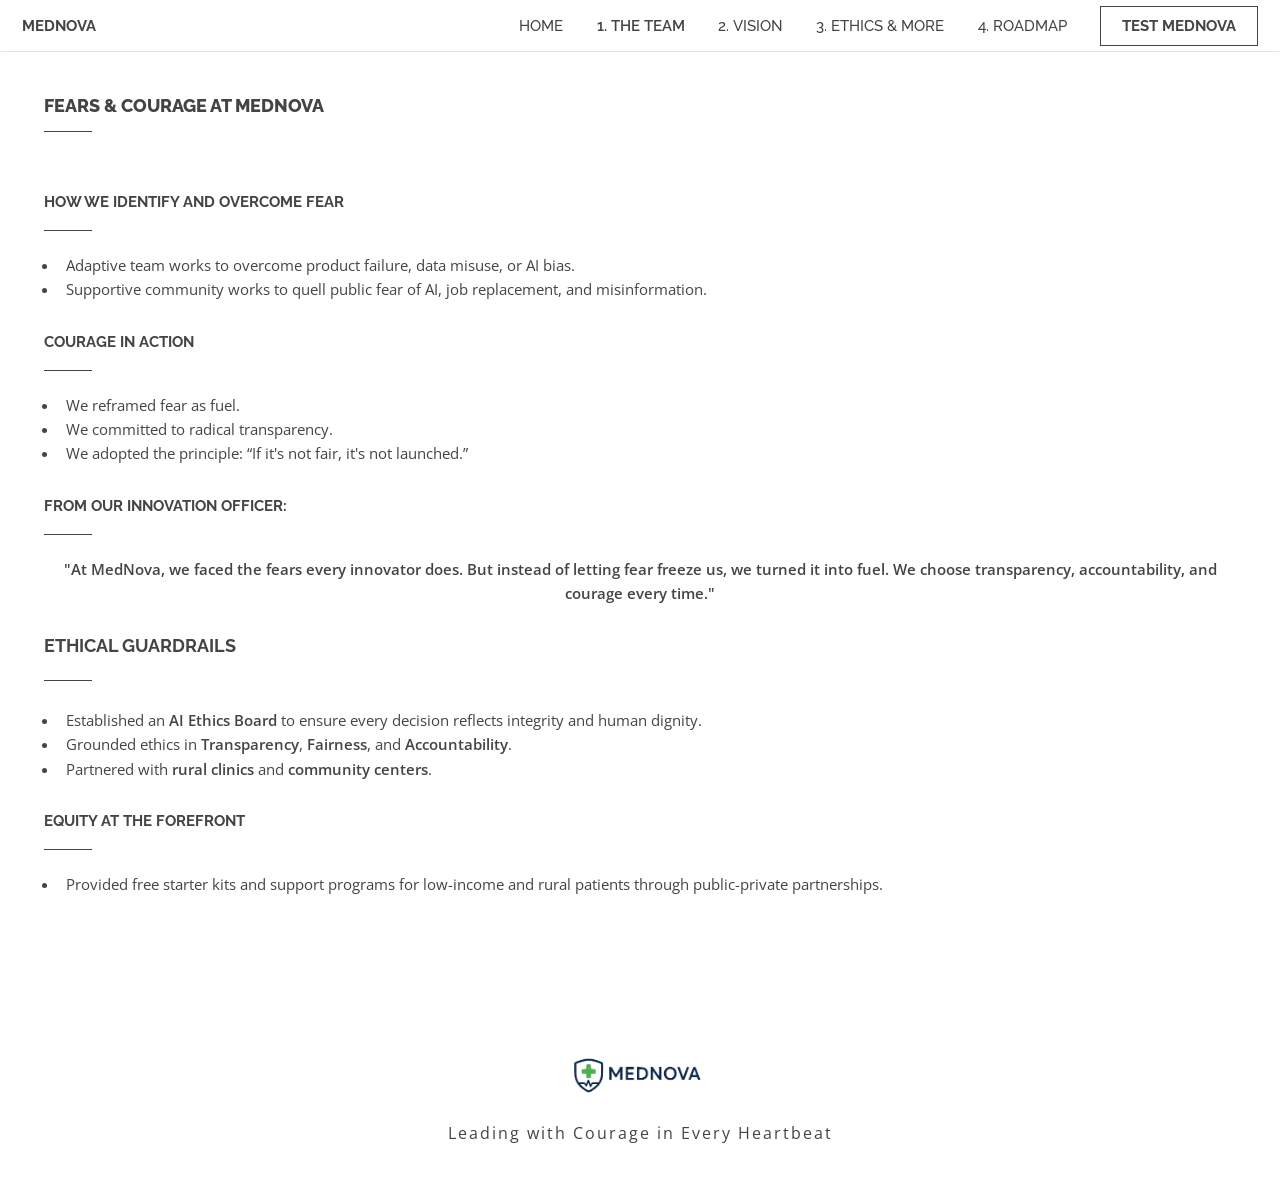
==== commit 2043bf46: "ethics and roadmap" ====
--- a/ethics.html
+++ b/ethics.html
@@ -3,7 +3,7 @@
 <html>
 
 <head>
-	<title>Dalyell Scholars</title>
+	<title>MedNova</title>
 	<meta charset="utf-8" />
 	<meta name="viewport" content="width=device-width, initial-scale=1, user-scalable=no" />
 	<link rel="stylesheet" href="assets/css/main.css" />
@@ -51,7 +51,8 @@
 					<h3>How We Identify and Overcome Fear</h3>
 					<ul>
 						<li>Adaptive team works to overcome product failure, data misuse, or AI bias.</li>
-						<li>Supportive community works to quell public fear of AI, job replacement, and misinformation.</li>
+						<li>Supportive community works to quell public fear of AI, job replacement, and misinformation.
+						</li>
 					</ul>
 
 					<h3>Courage in Action</h3>
@@ -64,18 +65,33 @@
 					<h3>From our innovation officer:</h3>
 					<p style="text-align: center">
 						<strong>
-							“At MedNova, we faced the fears every innovator does — fear of regulatory failure, data
-							misuse, and AI bias inside our walls, and outside, the public's fear of machines replacing
-							doctors.
-							But instead of letting fear freeze us, we turned it into fuel — transforming the fear of
-							bias into a commitment to fairness.
-							We chose radical transparency, opening our AI algorithms to external audits and
-							accountability.
-							And we adopted one guiding principle that defines every courageous decision we make: 'If
-							it's not fair, it's not launched.''
-							Because courage isn't the absence of fear, it's choosing integrity in the face of it.”
+							"At MedNova, we faced the fears every innovator does. But instead of letting fear freeze us,
+							we turned it into fuel. We choose transparency, accountability, and courage every time."
 						</strong>
 					</p>
+
+					<h2>Ethical Guardrails</h2>
+					<ul>
+						<li>
+							Established an <strong>AI Ethics Board</strong>
+							to ensure every decision reflects integrity and human dignity.
+						</li>
+						<li>
+							Grounded ethics in <strong>Transparency</strong>,
+							<strong>Fairness</strong>, and <strong>Accountability</strong>.
+						</li>
+						<li>
+							Partnered with <strong>rural clinics</strong> and <strong>community centers</strong>.
+						</li>
+					</ul>
+
+					<h3>Equity at the Forefront</h3>
+					<ul>
+						<li>
+							Provided free starter kits and support programs for low-income and rural patients
+							through public-private partnerships.
+						</li>
+					</ul>
 				</div>
 
 			</div>
--- a/assets/css/main.css
+++ b/assets/css/main.css
@@ -419,6 +419,136 @@
   color: var(--muted);
   letter-spacing: 2px;
 }
+
+/* Roadmap Timeline — Centered, Light Theme */
+.roadmap {
+  margin: 60px auto;
+  max-width: 1000px;
+  padding: 0 20px;
+  background: #ffffff;
+  color: #222;
+}
+
+.timeline {
+  position: relative;
+  list-style: none;
+  padding-left: 0;
+  margin: 40px auto;
+}
+
+/* Central vertical line */
+.timeline::before {
+  content: "";
+  position: absolute;
+  left: 50%;
+  top: 0;
+  bottom: 0;
+  width: 3px;
+  background: #e0e0e0;
+  transform: translateX(-50%);
+}
+
+/* Timeline item layout */
+.timeline-item {
+  position: relative;
+  width: 50%;
+  padding: 30px 40px;
+  box-sizing: border-box;
+}
+
+/* Alternate sides */
+.timeline-item:nth-child(odd) {
+  left: 0;
+  text-align: right;
+}
+.timeline-item:nth-child(even) {
+  left: 50%;
+  text-align: left;
+}
+
+/* Dot markers */
+.timeline-item .dot {
+  position: absolute;
+  top: 32px;
+  left: calc(50% - 10px);
+  width: 20px;
+  height: 20px;
+  background: #0078d7; /* light blue accent */
+  border: 3px solid #fff;
+  border-radius: 50%;
+  z-index: 10;
+  box-shadow: 0 0 0 3px rgba(0, 120, 215, 0.15);
+}
+
+/* Card styling */
+.timeline-item .card {
+  background: #f9f9f9;
+  border: 1px solid #ddd;
+  border-radius: 16px;
+  padding: 18px 22px;
+  color: #222;
+  box-shadow: 0 2px 10px rgba(0, 0, 0, 0.08);
+}
+
+.timeline-item .phase-meta {
+  display: flex;
+  justify-content: space-between;
+  color: #666;
+  font-size: 14px;
+  margin-bottom: 8px;
+}
+
+.timeline-item .phase {
+  font-weight: 700;
+  color: #0078d7;
+}
+
+.timeline-item .title {
+  font-size: 22px;
+  margin: 8px 0;
+  color: #111;
+}
+
+.timeline-item .desc {
+  color: #444;
+  line-height: 1.6;
+  margin-bottom: 8px;
+}
+
+.timeline-item .bullets {
+  margin: 0;
+  padding-left: 18px;
+  color: #333;
+}
+
+.timeline-item .bullets li {
+  margin-bottom: 6px;
+}
+
+/* Center alignment on large screens */
+.timeline,
+.timeline-item {
+  margin-left: auto;
+  margin-right: auto;
+}
+
+/* Responsive (mobile single column) */
+@media (max-width: 900px) {
+  .timeline::before {
+    left: 20px;
+  }
+
+  .timeline-item {
+    width: 100%;
+    padding-left: 60px;
+    text-align: left !important;
+  }
+
+  .timeline-item .dot {
+    left: 10px;
+  }
+}
+
 
 
 
